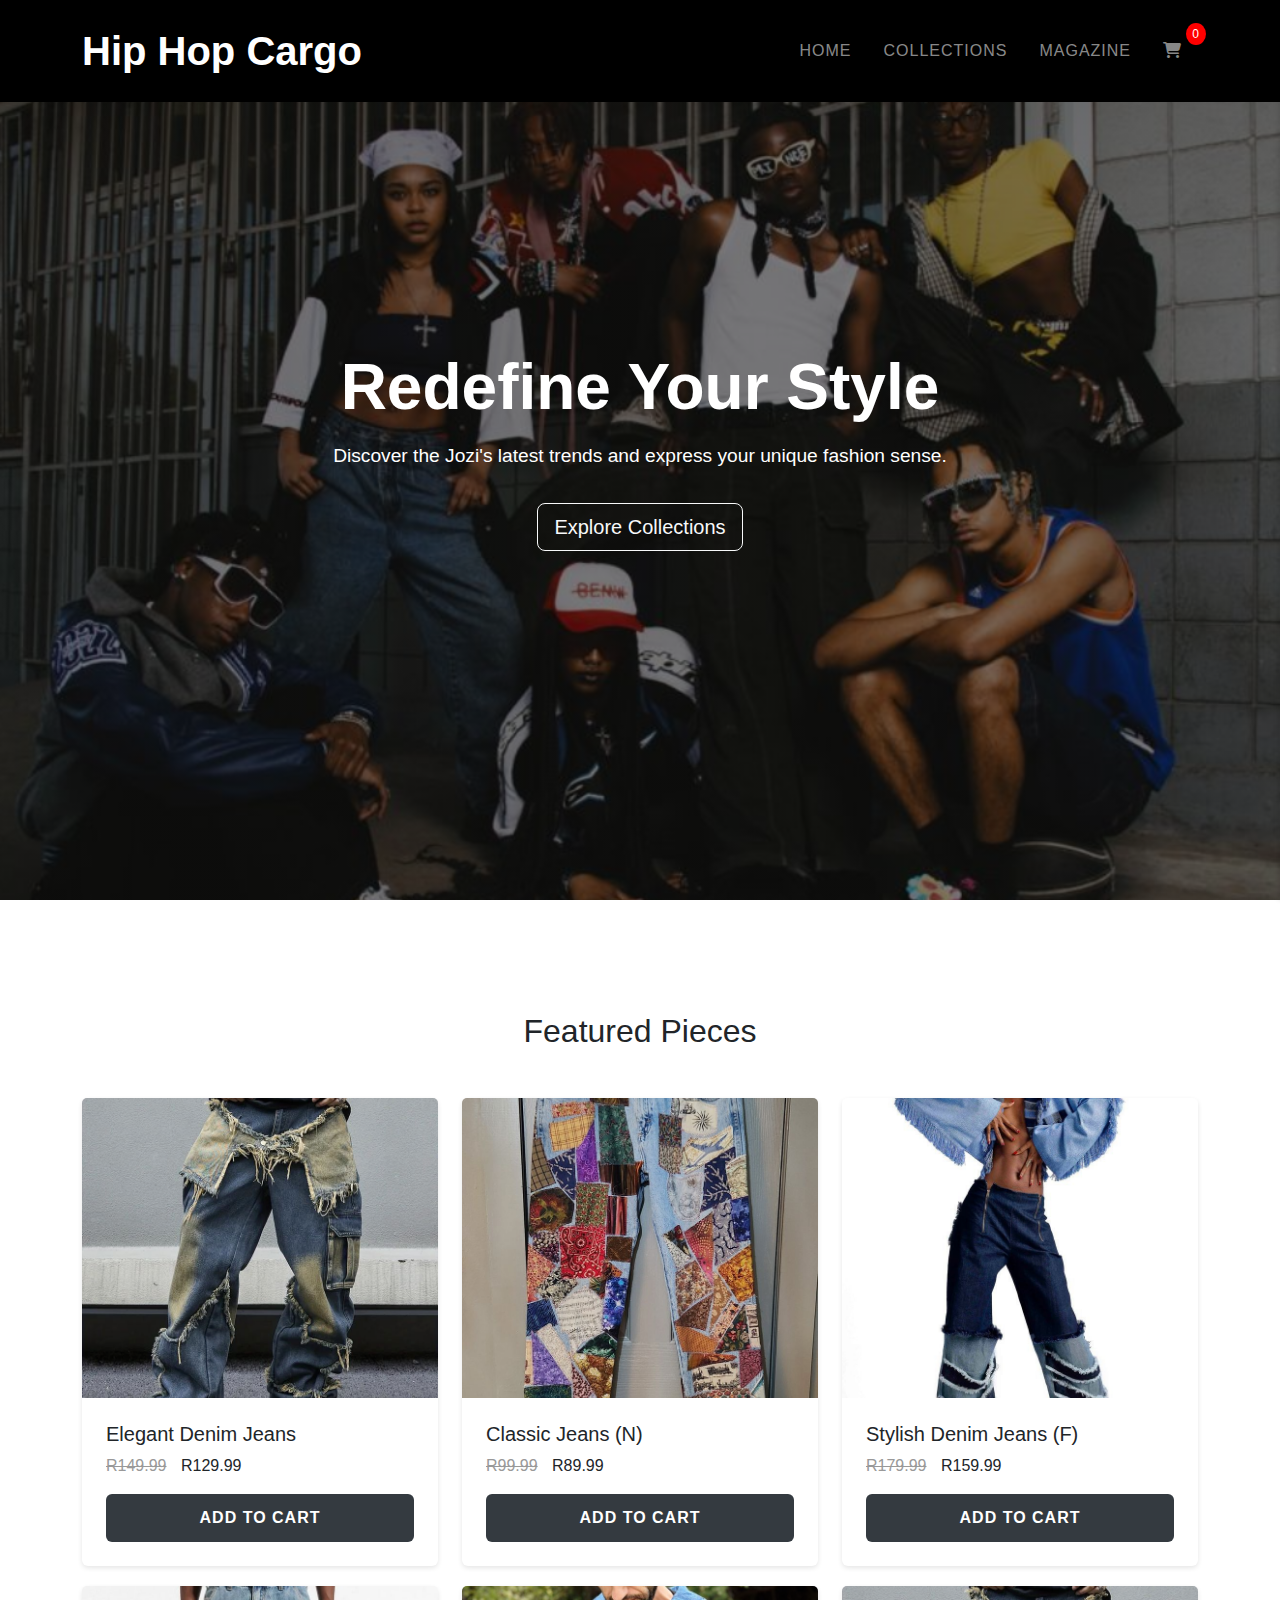
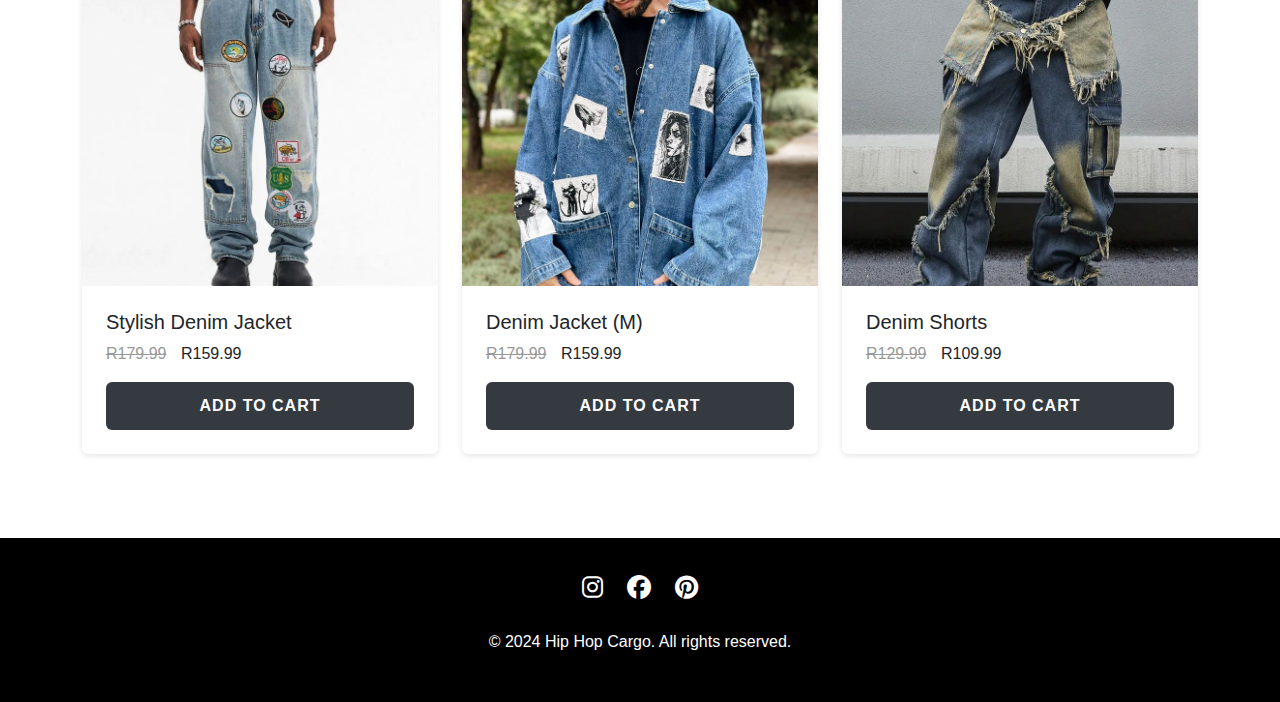
==== index.html @ 61d31116 "Update index.html" ====
<!-- index.html -->
<!DOCTYPE html>
<html lang="en">
<head>
    <meta charset="UTF-8">
    <meta name="viewport" content="width=device-width, initial-scale=1.0">
    <title>HIP HOP CARGO - Redefining Style</title>
    <link href="https://cdn.jsdelivr.net/npm/bootstrap@5.3.0-alpha1/dist/css/bootstrap.min.css" rel="stylesheet">
    <link rel="stylesheet" href="https://cdnjs.cloudflare.com/ajax/libs/font-awesome/6.1.1/css/all.min.css">
    <style>
        /* Reset and general styles */
        * {
            margin: 0;
            padding: 0;
            box-sizing: border-box;
        }

        body {
            font-family: Arial, sans-serif;
        }

        /* Navigation styles */
        .navbar {
            background-color: #000;
            padding: 1rem 0;
        }

        .navbar-brand {
            font-size: 2.5rem;
            font-weight: bold;
        }

        .nav-link {
            font-weight: 500;
            text-transform: uppercase;
            letter-spacing: 1px;
            padding: 0.5rem 1rem !important;
        }

        /* Hero section styles */
        .hero {
            height: 100vh;
            background-image: linear-gradient(rgba(0,0,0,0.5), rgba(0,0,0,0.5)), url('images/Hero.png');
            background-size: cover;
            background-position: center;
            display: flex;
            align-items: center;
            justify-content: center;
            text-align: center;
            color: white;
            margin-bottom: 3rem;
        }

        .hero-content {
            max-width: 800px;
            padding: 2rem;
        }

        .hero h1 {
            font-size: 4rem;
            font-weight: 700;
            margin-bottom: 1rem;
        }

        .hero p {
            font-size: 1.2rem;
            margin-bottom: 2rem;
        }

        /* Product styles */
        .featured-products {
            padding: 4rem 0;
        }

        .product-card {
            margin-bottom: 20px;
            transition: transform 0.3s;
            border: none;
            box-shadow: 0 2px 5px rgba(0,0,0,0.1);
        }

        .product-card:hover {
            transform: translateY(-5px);
        }

        .product-card img {
            height: 300px;
            object-fit: cover;
        }

        .card-body {
            padding: 1.5rem;
        }

        .previous-price {
            text-decoration: line-through;
            color: #999;
            margin-right: 10px;
        }

        /* Button styles */
        .btn-primary {
            background-color: #343a40;
            color: #fff;
            border: none;
            padding: 0.75rem 1.5rem;
            font-weight: 600;
            text-transform: uppercase;
            letter-spacing: 1px;
            transition: all 0.3s ease;
        }

        .btn-primary:hover {
            background-color: #23272b;
        }




        /* Cart styles */
        .cart-modal {
            position: fixed;
            top: 0;
            right: -400px;
            bottom: 0;
            width: 400px;
            background: white;
            box-shadow: -2px 0 5px rgba(0,0,0,0.1);
            padding: 20px;
            transition: right 0.3s ease-in-out;
            z-index: 1050;
            overflow-y: auto;
        }

        .cart-modal.active {
            right: 0;
        }

        .cart-item {
            border-bottom: 1px solid #eee;
            padding: 15px 0;
            display: flex;
            justify-content: space-between;
            align-items: center;
        }

        .cart-item-details {
            flex-grow: 1;
            padding: 0 15px;
        }

        .cart-count {
            position: absolute;
            top: -8px;
            right: -8px;
            background: red;
            color: white;
            border-radius: 50%;
            padding: 2px 6px;
            font-size: 12px;
        }

        .nav-cart-icon {
            position: relative;
            display: inline-block;
        }

        .cart-close {
            position: absolute;
            top: 10px;
            right: 10px;
            font-size: 24px;
            cursor: pointer;
            background: none;
            border: none;
            color: #000;
        }

        .cart-total {
            margin-top: 20px;
            padding-top: 20px;
            border-top: 2px solid #eee;
            text-align: right;
        }

        /* Footer styles */
        footer {
            background-color: #000;
            color: white;
            padding: 2rem 0;
        }

        .social-icons a {
            color: white;
            font-size: 1.5rem;
            margin: 0 10px;
            transition: color 0.3s;
        }

        .social-icons a:hover {
            color: #007bff;
        }

        /* Responsive adjustments */
        @media (max-width: 768px) {
            .hero h1 {
                font-size: 2.5rem;
            }

            .cart-modal {
                width: 100%;
                right: -100%;
            }
        }
    </style>
</head>
<body>
    <!-- Navbar -->
    <nav class="navbar navbar-expand-lg navbar-dark fixed-top">
        <div class="container">
            <a class="navbar-brand" href="index.html">Hip Hop Cargo</a>
            <button class="navbar-toggler" type="button" data-bs-toggle="collapse" data-bs-target="#navbarNav">
                <span class="navbar-toggler-icon"></span>
            </button>
            <div class="collapse navbar-collapse" id="navbarNav">
                <ul class="navbar-nav ms-auto">
                    <li class="nav-item"><a class="nav-link" href="index.html">Home</a></li>
                    <li class="nav-item"><a class="nav-link" href="collection.html">Collections</a></li>
                    <li class="nav-item"><a class="nav-link" href="lookbook.html">Magazine</a></li>
                    <li class="nav-item">
                        <a class="nav-link nav-cart-icon" href="#" onclick="toggleCart(event)">
                            <i class="fas fa-shopping-cart"></i>
                            <span class="cart-count" id="cart-count">0</span>
                        </a>
                    </li>
                </ul>
            </div>
        </div>
    </nav>

    <!-- Hero Section -->
    <section class="hero">
        <div class="hero-content">
            <h1>Redefine Your Style</h1>
            <p>Discover the Jozi's latest trends and express your unique fashion sense.</p>
            <a href="collection.html" class="btn btn-outline-light btn-lg">Explore Collections</a>
        </div>
    </section>

    <!-- Featured Products -->
    <section class="featured-products">
        <div class="container">
            <h2 class="text-center mb-5">Featured Pieces</h2>
            <div class="row" id="products-container">
                <!-- Products will be dynamically inserted here -->
            </div>
        </div>
    </section>

    <!-- Cart Modal -->
    <div class="cart-modal" id="cart-modal">
        <button class="cart-close" onclick="toggleCart(event)">×</button>
        <h2>Shopping Cart</h2>
        <div id="cart-items">
            <!-- Cart items will be dynamically inserted here -->
        </div>
        <div class="cart-total">
            <h4>Total: R<span id="cart-total">0.00</span></h4>
            <button class="btn btn-primary w-100 mt-3">Checkout</button>
        </div>
    </div>

    <!-- Footer -->
    <footer>
        <div class="container text-center">
            <div class="social-icons mb-4">
                <a href="https://www.instagram.com/hip_hop_cargo/"><i class="fab fa-instagram"></i></a>
                <a href="https://www.facebook.com/profile.php?id=100063974475179&mibextid=ZbWKwL"><i class="fab fa-facebook"></i></a>
                <a href="https://za.pinterest.com/HiphopcargoSA/?invite_code=31cac3e10f274be4a5e987d1c310100e&sender=1098104459051012124"><i class="fab fa-pinterest"></i></a>
            </div>
            <p>&copy; 2024 Hip Hop Cargo. All rights reserved.</p>
        </div>
    </footer>

    <script>
        // Product data
        const products = [
            {
                id: 'jean1',
                name: 'Elegant Denim Jeans',
                price: 129.99,
                originalPrice: 149.99,
                image: 'images/1.png'
            },
            {
                id: 'jean2',
                name: 'Classic Jeans (N)',
                price: 89.99,
                originalPrice: 99.99,
                image: 'images/2.png'
            },
            {
                id: 'jean3',
                name: 'Stylish Denim Jeans (F)',
                price: 159.99,
                originalPrice: 179.99,
                image: 'images/3.png'
            },
            {
                id: 'jacket1',
                name: 'Stylish Denim Jacket',
                price: 159.99,
                originalPrice: 179.99,
                image: 'images/4.png'
            },
            {
                id: 'jacket2',
                name: 'Denim Jacket (M)',
                price: 159.99,
                originalPrice: 179.99,
                image: 'images/6.png'
            },
            {
                id: 'shorts1',
                name: 'Denim Shorts',
                price: 109.99,
                originalPrice: 129.99,
                image: 'images/1.png'
            }
        ];

        // Shopping Cart Class
        class ShoppingCart {
            constructor() {
                this.items = [];
            }

            addItem(item) {
                const existingItem = this.items.find(i => 
                    i.id === item.id && i.size === item.size);

                if (existingItem) {
                    existingItem.quantity += item.quantity;
                } else {
                    this.items.push({...item});
                }
            }

            removeItem(id) {
                this.items = this.items.filter(item => item.id !== id);
            }

            getTotal() {
                return this.items.reduce((total, item) => 
                    total + (item.price * item.quantity), 0);
            }

            getItemCount() {
                return this.items.reduce((total, item) => total + item.quantity, 0);
            }
        }

        // Initialize cart
        const cart = new ShoppingCart();

        // Toggle cart visibility
        function toggleCart(event) {
            event.preventDefault();
            const cartModal = document.getElementById('cart-modal');
            cartModal.classList.toggle('active');
        }

        // Add to cart function
        function addToCart(productId) {
            const product = products.find(p => p.id === productId);
            if (product) {
                cart.addItem({
                    ...product,
                    quantity: 1,
                    size: 'M' // Default size
                });
                updateCartDisplay();
                
                // Show success message
                alert('Item added to cart successfully!');
            }
        }

        // Remove from cart function
        function removeFromCart(productId) {
            cart.removeItem(productId);
            updateCartDisplay();
        }

        // Update cart display
        function updateCartDisplay() {
            const cartItems = document.getElementById('cart-items');
            const cartCount = document.getElementById('cart-count');
            const cartTotal = document.getElementById('cart-total');

            // Update cart count
            cartCount.textContent = cart.getItemCount();

            // Update cart items
            cartItems.innerHTML = cart.items.map(item => `
                <div class="cart-item">
                    <div class="cart-item-details">
                        <h5>${item.name}</h5>
                        <p>Size: ${item.size}</p>
                        <p>R${item.price} × ${item.quantity}</p>
                    </div>
                    <button class="btn btn-danger btn-sm" onclick="removeFromCart('${item.id}')">
                        Remove
                    </button>
                </div>
            `).join('');

            // Update total
            cartTotal.textContent = cart.getTotal().toFixed(2);
        }

        // Display products
        function displayProducts() {
            const container = document.getElementById('products-container');
            container.innerHTML = products.map(product => `
                <div class="col-md-4">
                    <div class="card product-card">
                        <img src="${product.image}" class="card-img-top" alt="${product.name}">
                        <div class="card-body">
                            <h5 class="card-title">${product.name}</h5>
                            <p class="card-text">
                                <span class="previous-price">R${product.originalPrice}</span>
                                R${product.price}
                            </p>
                            <button class="btn btn-primary w-100" onclick="addToCart('${product.id}')">
                                Add to Cart
                            </button>
                        </div>
                    </div>
                </div>
            `).join('');
        }

        // Initialize page
        document.addEventListener('DOMContentLoaded', () => {
            displayProducts();
            updateCartDisplay();
        });
    </script>

    <script src="https://cdn.jsdelivr.net/npm/bootstrap@5.3.0-alpha1/dist/js/bootstrap.bundle.min.js"></script>
</body>
</html>
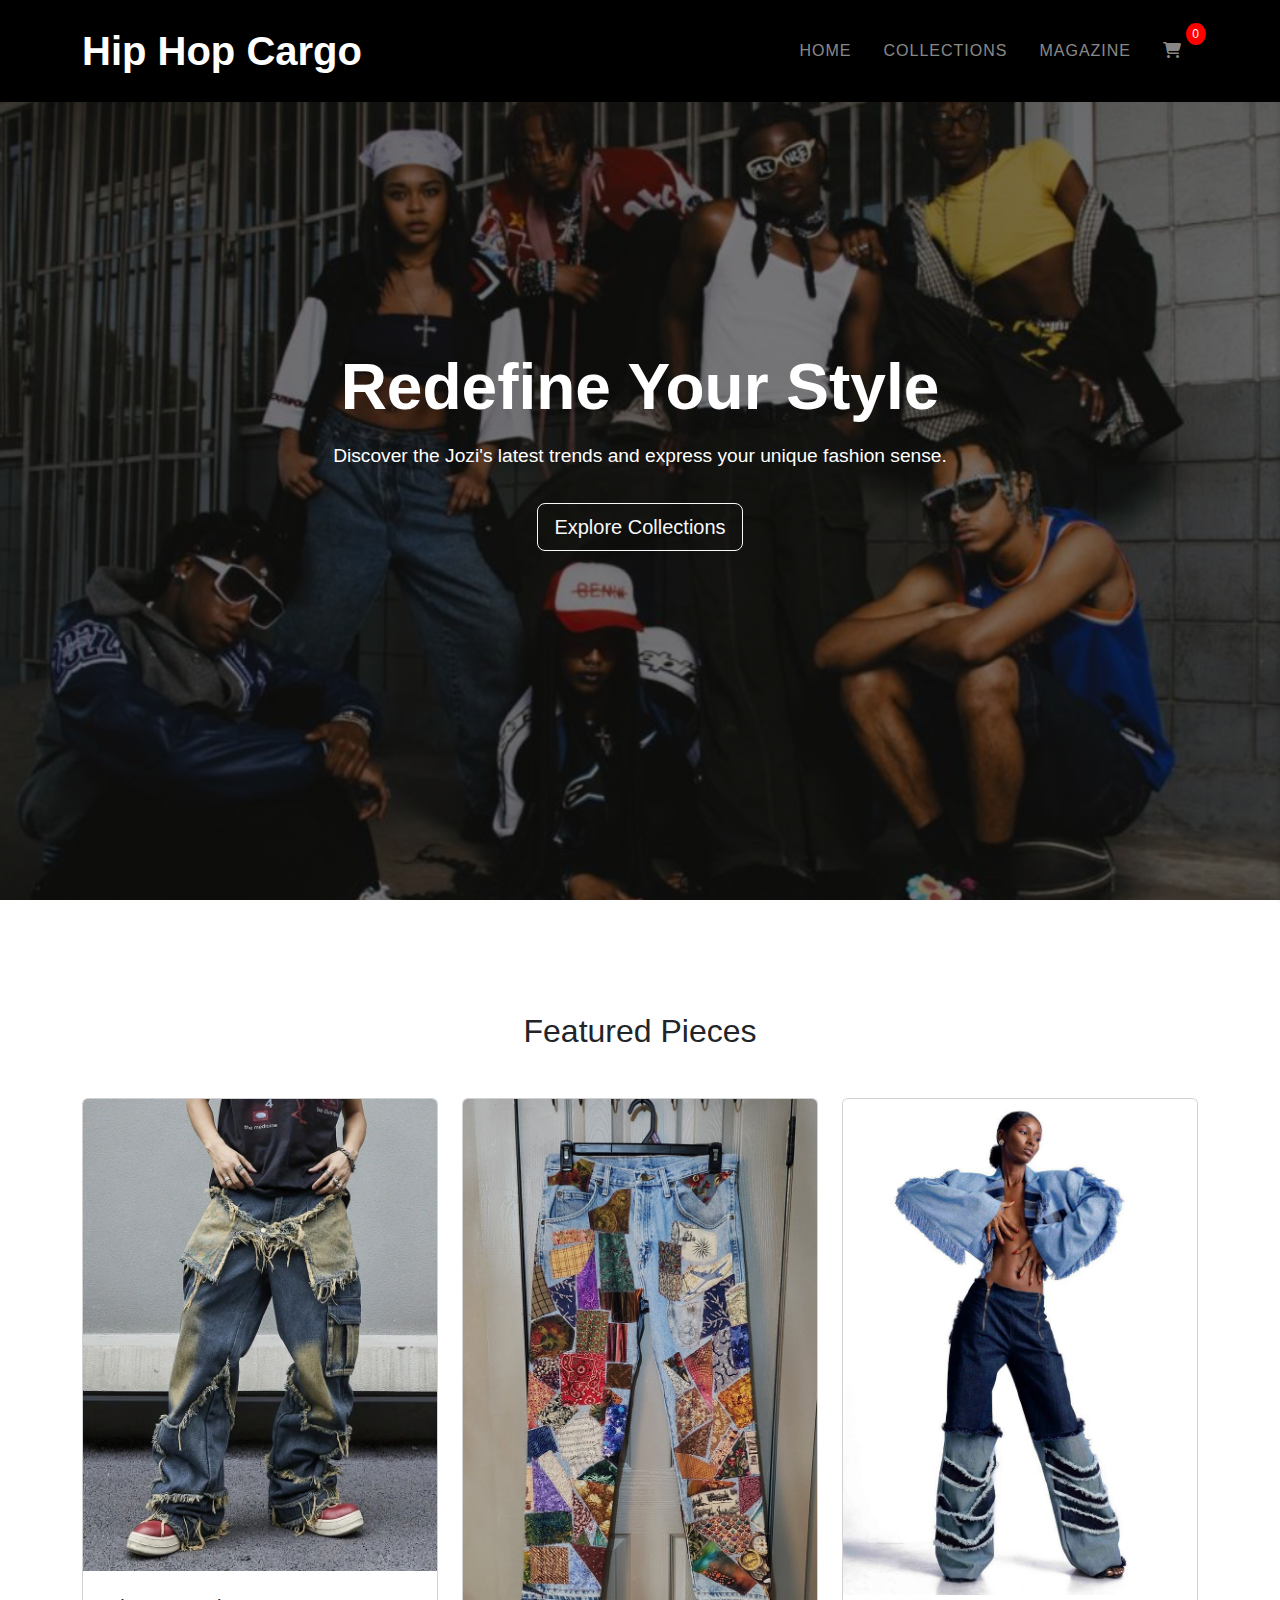
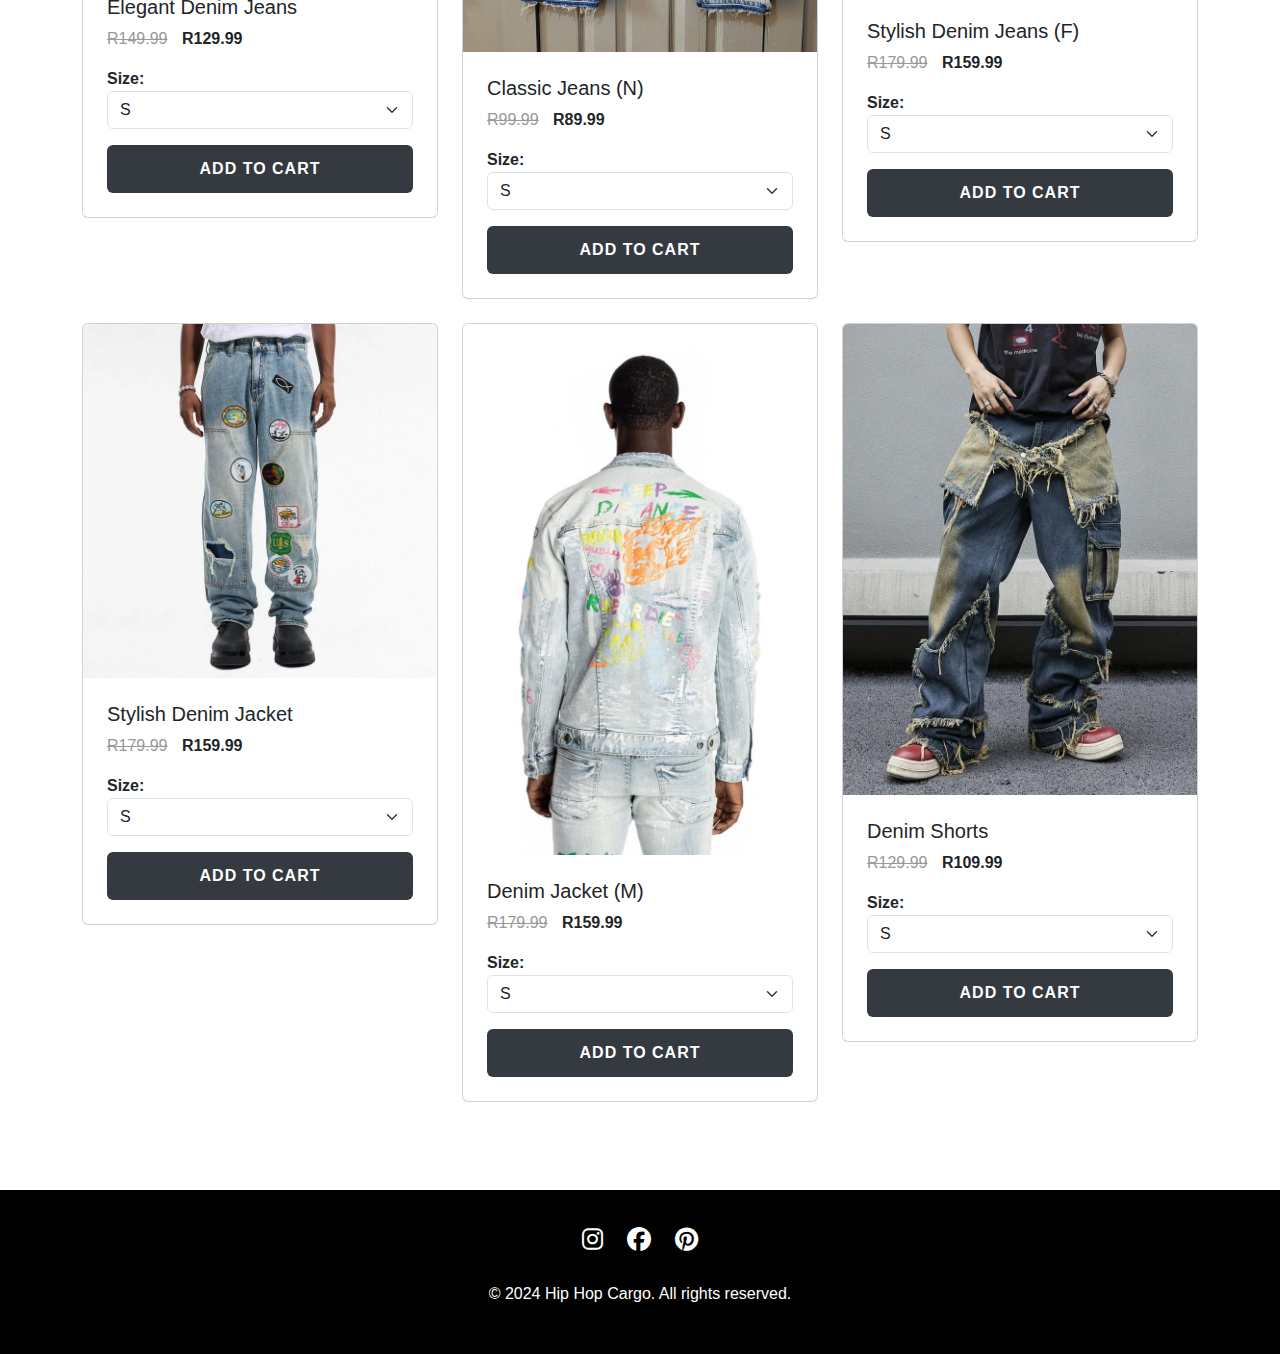
==== commit 651523e9: "Update index.html" ====
--- a/index.html
+++ b/index.html
@@ -19,7 +19,6 @@
             font-family: Arial, sans-serif;
         }
 
-        /* Navigation styles */
         .navbar {
             background-color: #000;
             padding: 1rem 0;
@@ -37,7 +36,6 @@
             padding: 0.5rem 1rem !important;
         }
 
-        /* Hero section styles */
         .hero {
             height: 100vh;
             background-image: linear-gradient(rgba(0,0,0,0.5), rgba(0,0,0,0.5)), url('images/Hero.png');
@@ -67,7 +65,6 @@
             margin-bottom: 2rem;
         }
 
-        /* Product styles */
         .featured-products {
             padding: 4rem 0;
         }
@@ -98,8 +95,7 @@
             margin-right: 10px;
         }
 
-        /* Button styles */
-        .btn-primary {
+        .btn-primary, btn btn-secondary {
             background-color: #343a40;
             color: #fff;
             border: none;
@@ -108,16 +104,16 @@
             text-transform: uppercase;
             letter-spacing: 1px;
             transition: all 0.3s ease;
-        }
-
+            width: 100%;
+        }
+
+        .plus{
+            background-color: #23272b;
+        }
         .btn-primary:hover {
             background-color: #23272b;
         }
 
-
-
-
-        /* Cart styles */
         .cart-modal {
             position: fixed;
             top: 0;
@@ -140,13 +136,12 @@
             border-bottom: 1px solid #eee;
             padding: 15px 0;
             display: flex;
-            justify-content: space-between;
-            align-items: center;
+            flex-direction: column;
+            gap: 10px;
         }
 
         .cart-item-details {
             flex-grow: 1;
-            padding: 0 15px;
         }
 
         .cart-count {
@@ -183,7 +178,34 @@
             text-align: right;
         }
 
-        /* Footer styles */
+        /* New styles for quantity controls */
+        .quantity-controls {
+            display: flex;
+            align-items: center;
+            gap: 10px;
+            margin: 10px 0;
+        }
+
+        .quantity-controls button {
+            width: 30px;
+            height: 30px;
+            background: #23272b;
+            border-radius: 4px;
+            cursor: pointer;
+        }
+
+        .quantity-controls input {
+            width: 50px;
+            text-align: center;
+            border: 1px solid #ddd;
+            border-radius: 4px;
+            padding: 4px;
+        }
+
+        .size-selector {
+            margin: 10px 0;
+        }
+
         footer {
             background-color: #000;
             color: white;
@@ -200,8 +222,40 @@
         .social-icons a:hover {
             color: #007bff;
         }
-
-        /* Responsive adjustments */
+        .notification {
+    position: fixed;
+    top: 20px;
+    right: 20px;
+    padding: 15px;
+    background-color: #28a745;
+    color: white;
+    border-radius: 5px;
+    box-shadow: 0 2px 5px rgba(0,0,0,0.2);
+    display: flex;
+    align-items: center;
+    gap: 10px;
+    z-index: 9999;
+    opacity: 0;
+    transform: translateX(100%);
+    transition: all 0.5s ease-in-out;
+}
+
+.notification.show {
+    opacity: 1;
+    transform: translateX(0);
+}
+
+.notification-icon {
+    font-size: 20px;
+}
+
+.notification-message {
+    margin: 0;
+}
+
+
+        
+
         @media (max-width: 768px) {
             .hero h1 {
                 font-size: 2.5rem;
@@ -284,168 +338,229 @@
 
     <script>
         // Product data
-        const products = [
-            {
-                id: 'jean1',
-                name: 'Elegant Denim Jeans',
-                price: 129.99,
-                originalPrice: 149.99,
-                image: 'images/1.png'
-            },
-            {
-                id: 'jean2',
-                name: 'Classic Jeans (N)',
-                price: 89.99,
-                originalPrice: 99.99,
-                image: 'images/2.png'
-            },
-            {
-                id: 'jean3',
-                name: 'Stylish Denim Jeans (F)',
-                price: 159.99,
-                originalPrice: 179.99,
-                image: 'images/3.png'
-            },
-            {
-                id: 'jacket1',
-                name: 'Stylish Denim Jacket',
-                price: 159.99,
-                originalPrice: 179.99,
-                image: 'images/4.png'
-            },
-            {
-                id: 'jacket2',
-                name: 'Denim Jacket (M)',
-                price: 159.99,
-                originalPrice: 179.99,
-                image: 'images/6.png'
-            },
-            {
-                id: 'shorts1',
-                name: 'Denim Shorts',
-                price: 109.99,
-                originalPrice: 129.99,
-                image: 'images/1.png'
-            }
-        ];
-
-        // Shopping Cart Class
-        class ShoppingCart {
-            constructor() {
-                this.items = [];
-            }
-
-            addItem(item) {
-                const existingItem = this.items.find(i => 
-                    i.id === item.id && i.size === item.size);
-
-                if (existingItem) {
-                    existingItem.quantity += item.quantity;
-                } else {
-                    this.items.push({...item});
-                }
-            }
-
-            removeItem(id) {
-                this.items = this.items.filter(item => item.id !== id);
-            }
-
-            getTotal() {
-                return this.items.reduce((total, item) => 
-                    total + (item.price * item.quantity), 0);
-            }
-
-            getItemCount() {
-                return this.items.reduce((total, item) => total + item.quantity, 0);
-            }
-        }
-
-        // Initialize cart
-        const cart = new ShoppingCart();
-
-        // Toggle cart visibility
-        function toggleCart(event) {
-            event.preventDefault();
-            const cartModal = document.getElementById('cart-modal');
-            cartModal.classList.toggle('active');
-        }
-
-        // Add to cart function
-        function addToCart(productId) {
-            const product = products.find(p => p.id === productId);
-            if (product) {
-                cart.addItem({
-                    ...product,
-                    quantity: 1,
-                    size: 'M' // Default size
-                });
-                updateCartDisplay();
-                
-                // Show success message
-                alert('Item added to cart successfully!');
-            }
-        }
-
-        // Remove from cart function
-        function removeFromCart(productId) {
-            cart.removeItem(productId);
+       // Product data
+const products = [
+    {
+        id: 'jean1',
+        name: 'Elegant Denim Jeans',
+        price: 129.99,
+        originalPrice: 149.99,
+        image: 'images/1.png'
+    },
+    {
+        id: 'jean2',
+        name: 'Classic Jeans (N)',
+        price: 89.99,
+        originalPrice: 99.99,
+        image: 'images/2.png'
+    },
+    {
+        id: 'jean3',
+        name: 'Stylish Denim Jeans (F)',
+        price: 159.99,
+        originalPrice: 179.99,
+        image: 'images/3.png'
+    },
+    {
+        id: 'jacket1',
+        name: 'Stylish Denim Jacket',
+        price: 159.99,
+        originalPrice: 179.99,
+        image: 'images/4.png'
+    },
+    {
+        id: 'jacket2',
+        name: 'Denim Jacket (M)',
+        price: 159.99,
+        originalPrice: 179.99,
+        image: 'images/5.png'
+    },
+    {
+        id: 'shorts1',
+        name: 'Denim Shorts',
+        price: 109.99,
+        originalPrice: 129.99,
+        image: 'images/1.png'
+    }
+];
+
+class ShoppingCart {
+    constructor() {
+        this.items = [];
+    }
+
+    addItem(item) {
+        const existingItem = this.items.find(i => i.id === item.id && i.size === item.size);
+        if (existingItem) {
+            existingItem.quantity += item.quantity;
+        } else {
+            this.items.push(item);
+        }
+    }
+
+    removeItem(id) {
+        this.items = this.items.filter(item => item.id !== id);
+    }
+
+    getTotal() {
+        return this.items.reduce((total, item) => total + (item.price * item.quantity), 0);
+    }
+
+    getItemCount() {
+        return this.items.reduce((count, item) => count + item.quantity, 0);
+    }
+}
+
+const cart = new ShoppingCart();
+
+function showSuccessMessage(productName, size) {
+    // Remove any existing notifications
+    const existingNotification = document.querySelector('.notification');
+    if (existingNotification) {
+        existingNotification.remove();
+    }
+
+    // Create notification element
+    const notification = document.createElement('div');
+    notification.className = 'notification';
+    notification.innerHTML = `
+        <span class="notification-icon">✓</span>
+        <p class="notification-message">${productName} (Size: ${size}) has been added to your cart!</p>
+    `;
+
+    // Add to document
+    document.body.appendChild(notification);
+
+    // Trigger animation
+    setTimeout(() => {
+        notification.classList.add('show');
+    }, 10);
+
+    // Remove notification after delay
+    setTimeout(() => {
+        notification.classList.remove('show');
+        setTimeout(() => {
+            notification.remove();
+        }, 500);
+    }, 3000);
+}
+
+function toggleCart(event) {
+    event.preventDefault();
+    const cartModal = document.getElementById('cart-modal');
+    cartModal.classList.toggle('active');
+    updateCartDisplay();
+}
+
+function addToCart(productId, size) {
+    const product = products.find(p => p.id === productId);
+    if (product) {
+        const quantity = 1;
+        cart.addItem({ ...product, quantity, size });
+        updateCartDisplay();
+        showSuccessMessage(product.name, size);
+    }
+}
+
+function removeFromCart(id) {
+    cart.removeItem(id);
+    updateCartDisplay();
+}
+
+function updateCartDisplay() {
+    const cartItems = document.getElementById('cart-items');
+    const cartCount = document.getElementById('cart-count');
+    const cartTotal = document.getElementById('cart-total');
+
+    cartCount.textContent = cart.getItemCount();
+
+    cartItems.innerHTML = cart.items.map(item => `
+        <div class="cart-item">
+            <div class="cart-item-details">
+                <h5>${item.name}</h5>
+                <div class="size-select">
+                    <strong>Size:</strong>
+                    <select class="form-select form-select-sm" onchange="updateSize('${item.id}', this.value)">
+                        <option value="S" ${item.size === 'S' ? 'selected' : ''}>S</option>
+                        <option value="M" ${item.size === 'M' ? 'selected' : ''}>M</option>
+                        <option value="L" ${item.size === 'L' ? 'selected' : ''}>L</option>
+                        <option value="XL" ${item.size === 'XL' ? 'selected' : ''}>XL</option>
+                    </select>
+                </div>
+                <p>R${item.price} × ${item.quantity}</p>
+                <div class="quantity-controls">
+                    <button class="btn btn-secondary btn-sm" onclick="updateQuantity('${item.id}', -1)" ${item.quantity === 1 ? 'disabled' : ''}>−</button>
+                    <input type="text" class="form-control mx-2" value="${item.quantity}" readonly>
+                    <button id="plus" class="btn btn-secondary btn-sm" onclick="updateQuantity('${item.id}', 1)">+</button>
+                </div>
+            </div>
+            <button class="btn btn-danger btn-sm" onclick="removeFromCart('${item.id}')">Remove</button>
+        </div>
+    `).join('');
+
+    cartTotal.textContent = cart.getTotal().toFixed(2);
+}
+
+function updateSize(id, size) {
+    const item = cart.items.find(item => item.id === id);
+    if (item) {
+        item.size = size;
+        updateCartDisplay();
+    }
+}
+
+function updateQuantity(id, change) {
+    const item = cart.items.find(item => item.id === id);
+    if (item) {
+        item.quantity += change;
+        if (item.quantity < 1) {
+            removeFromCart(id);
+        } else {
             updateCartDisplay();
         }
-
-        // Update cart display
-        function updateCartDisplay() {
-            const cartItems = document.getElementById('cart-items');
-            const cartCount = document.getElementById('cart-count');
-            const cartTotal = document.getElementById('cart-total');
-
-            // Update cart count
-            cartCount.textContent = cart.getItemCount();
-
-            // Update cart items
-            cartItems.innerHTML = cart.items.map(item => `
-                <div class="cart-item">
-                    <div class="cart-item-details">
-                        <h5>${item.name}</h5>
-                        <p>Size: ${item.size}</p>
-                        <p>R${item.price} × ${item.quantity}</p>
-                    </div>
-                    <button class="btn btn-danger btn-sm" onclick="removeFromCart('${item.id}')">
-                        Remove
-                    </button>
-                </div>
-            `).join('');
-
-            // Update total
-            cartTotal.textContent = cart.getTotal().toFixed(2);
-        }
-
-        // Display products
-        function displayProducts() {
-            const container = document.getElementById('products-container');
-            container.innerHTML = products.map(product => `
-                <div class="col-md-4">
-                    <div class="card product-card">
-                        <img src="${product.image}" class="card-img-top" alt="${product.name}">
-                        <div class="card-body">
-                            <h5 class="card-title">${product.name}</h5>
-                            <p class="card-text">
-                                <span class="previous-price">R${product.originalPrice}</span>
-                                R${product.price}
-                            </p>
-                            <button class="btn btn-primary w-100" onclick="addToCart('${product.id}')">
-                                Add to Cart
-                            </button>
+    }
+}
+
+function renderProducts(filter) {
+    const productsContainer = document.getElementById('products-container');
+    productsContainer.innerHTML = products
+        .filter(p => filter === 'all' || p.category === filter)
+        .map(p => `
+            <div class="col-md-4 mb-4" >
+                <div class="card">
+                    <img src="${p.image}" class="card-img-top" alt="${p.name}">
+                    <div class="card-body">
+                        <h5 class="card-title">${p.name}</h5>
+                        <p class="card-text">
+                            <span class="previous-price">R${p.originalPrice}</span>
+                            <strong>R${p.price}</strong>
+                        </p>
+                        <div class="size-select">
+                            <strong>Size:</strong>
+                            <select class="form-select mb-3" id="size-${p.id}">
+                                <option value="S">S</option>
+                                <option value="M">M</option>
+                                <option value="L">L</option>
+                                <option value="XL">XL</option>
+                            </select>
                         </div>
+                        <button class="btn btn-primary" onclick="addToCart('${p.id}', document.getElementById('size-${p.id}').value)">Add to Cart</button>
                     </div>
                 </div>
-            `).join('');
-        }
-
-        // Initialize page
-        document.addEventListener('DOMContentLoaded', () => {
-            displayProducts();
-            updateCartDisplay();
-        });
+            </div>
+        `).join('');
+}
+
+document.querySelectorAll('.filter-btn').forEach(button => {
+    button.addEventListener('click', () => {
+        document.querySelectorAll('.filter-btn').forEach(btn => btn.classList.remove('active'));
+        button.classList.add('active');
+        const filter = button.dataset.filter;
+        renderProducts(filter);
+    });
+});
+
+renderProducts('all');
     </script>
 
     <script src="https://cdn.jsdelivr.net/npm/bootstrap@5.3.0-alpha1/dist/js/bootstrap.bundle.min.js"></script>
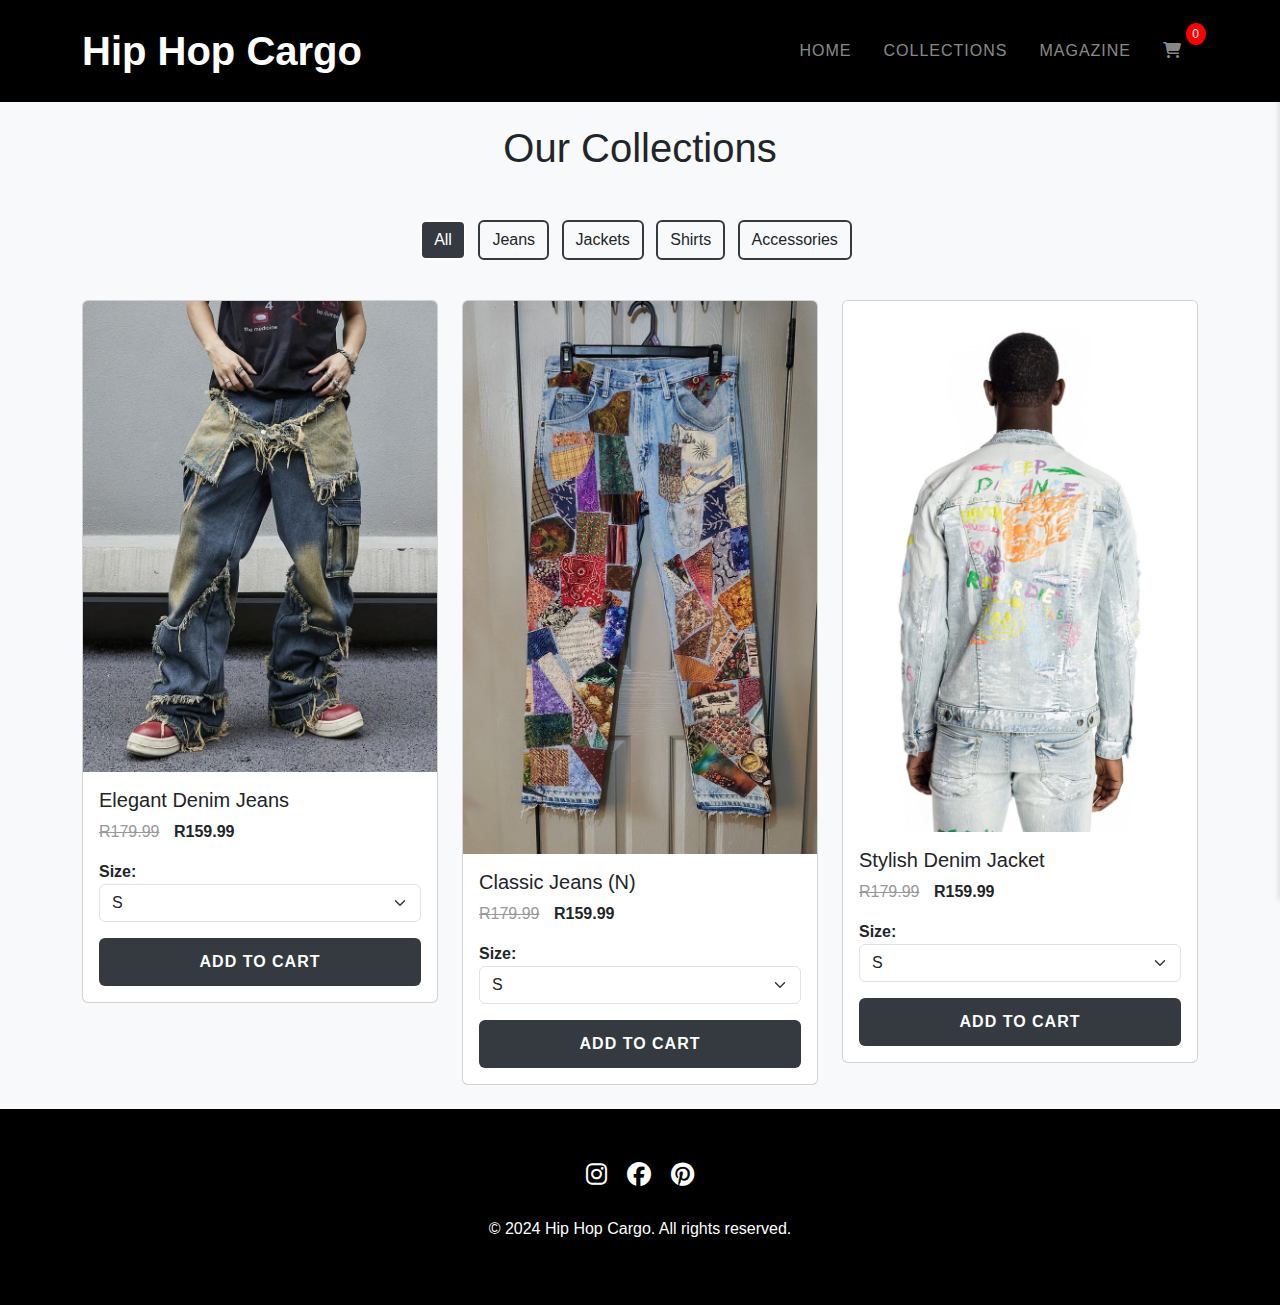
==== commit 3f129bcf: "Update index.html" ====
--- a/index.html
+++ b/index.html
@@ -1,14 +1,13 @@
-<!-- index.html -->
+<!--collection.html-->
 <!DOCTYPE html>
 <html lang="en">
 <head>
     <meta charset="UTF-8">
     <meta name="viewport" content="width=device-width, initial-scale=1.0">
-    <title>HIP HOP CARGO - Redefining Style</title>
+    <title>Collections - Hip Hop Cargo</title>
     <link href="https://cdn.jsdelivr.net/npm/bootstrap@5.3.0-alpha1/dist/css/bootstrap.min.css" rel="stylesheet">
     <link rel="stylesheet" href="https://cdnjs.cloudflare.com/ajax/libs/font-awesome/6.1.1/css/all.min.css">
     <style>
-        /* Reset and general styles */
         * {
             margin: 0;
             padding: 0;
@@ -16,7 +15,12 @@
         }
 
         body {
-            font-family: Arial, sans-serif;
+            font-family: 'Roboto', sans-serif;
+            background-color: #f8f9fa;
+            padding-top: 76px;
+            display: flex;
+            flex-direction: column;
+            min-height: 100vh;
         }
 
         .navbar {
@@ -27,91 +31,12 @@
         .navbar-brand {
             font-size: 2.5rem;
             font-weight: bold;
-        }
-
-        .nav-link {
-            font-weight: 500;
-            text-transform: uppercase;
-            letter-spacing: 1px;
-            padding: 0.5rem 1rem !important;
-        }
-
-        .hero {
-            height: 100vh;
-            background-image: linear-gradient(rgba(0,0,0,0.5), rgba(0,0,0,0.5)), url('images/Hero.png');
-            background-size: cover;
-            background-position: center;
-            display: flex;
-            align-items: center;
-            justify-content: center;
-            text-align: center;
-            color: white;
-            margin-bottom: 3rem;
-        }
-
-        .hero-content {
-            max-width: 800px;
-            padding: 2rem;
-        }
-
-        .hero h1 {
-            font-size: 4rem;
-            font-weight: 700;
-            margin-bottom: 1rem;
-        }
-
-        .hero p {
-            font-size: 1.2rem;
-            margin-bottom: 2rem;
-        }
-
-        .featured-products {
-            padding: 4rem 0;
-        }
-
-        .product-card {
-            margin-bottom: 20px;
-            transition: transform 0.3s;
-            border: none;
-            box-shadow: 0 2px 5px rgba(0,0,0,0.1);
-        }
-
-        .product-card:hover {
-            transform: translateY(-5px);
-        }
-
-        .product-card img {
-            height: 300px;
-            object-fit: cover;
-        }
-
-        .card-body {
-            padding: 1.5rem;
         }
 
         .previous-price {
             text-decoration: line-through;
             color: #999;
             margin-right: 10px;
-        }
-
-        .btn-primary, btn btn-secondary {
-            background-color: #343a40;
-            color: #fff;
-            border: none;
-            padding: 0.75rem 1.5rem;
-            font-weight: 600;
-            text-transform: uppercase;
-            letter-spacing: 1px;
-            transition: all 0.3s ease;
-            width: 100%;
-        }
-
-        .plus{
-            background-color: #23272b;
-        }
-        .btn-primary:hover {
-            background-color: #23272b;
         }
 
         .cart-modal {
@@ -136,12 +61,13 @@
             border-bottom: 1px solid #eee;
             padding: 15px 0;
             display: flex;
-            flex-direction: column;
-            gap: 10px;
+            justify-content: space-between;
+            align-items: center;
         }
 
         .cart-item-details {
             flex-grow: 1;
+            padding: 0 15px;
         }
 
         .cart-count {
@@ -160,6 +86,13 @@
             display: inline-block;
         }
 
+        .nav-link {
+            font-weight: 500;
+            text-transform: uppercase;
+            letter-spacing: 1px;
+            padding: 0.5rem 1rem !important;
+        }
+
         .cart-close {
             position: absolute;
             top: 10px;
@@ -178,7 +111,54 @@
             text-align: right;
         }
 
-        /* New styles for quantity controls */
+        .filter-buttons {
+            margin-bottom: 2rem;
+        }
+
+        .filter-btn {
+            margin-right: 0.5rem;
+            margin-bottom: 0.5rem;
+            position: relative;
+            overflow: hidden;
+            transition: all 0.3s ease;
+            border: 2px solid #343a40;
+        }
+
+        .filter-btn.active {
+            background-color: #343a40;
+            color: #fff;
+        }
+
+        .btn-primary {
+            background-color: #343a40;
+            color: #fff;
+            border: none;
+            padding: 0.75rem 1.5rem;
+            font-weight: 600;
+            text-transform: uppercase;
+            letter-spacing: 1px;
+            transition: all 0.3s ease;
+            width: 100%;
+        }
+
+        .btn-primary:hover {
+            background-color: #23272b;
+        }
+
+        footer {
+            background-color: #000;
+            color: white;
+            padding: 3rem 0;
+            margin-top: auto;
+        }
+
+        .social-icons a {
+            color: white;
+            font-size: 1.5rem;
+            margin: 0 0.5rem;
+            transition: color 0.3s;
+        }
+
         .quantity-controls {
             display: flex;
             align-items: center;
@@ -202,26 +182,10 @@
             padding: 4px;
         }
 
-        .size-selector {
-            margin: 10px 0;
-        }
-
-        footer {
-            background-color: #000;
-            color: white;
-            padding: 2rem 0;
-        }
-
-        .social-icons a {
-            color: white;
-            font-size: 1.5rem;
-            margin: 0 10px;
-            transition: color 0.3s;
-        }
-
-        .social-icons a:hover {
-            color: #007bff;
-        }
+        .size-select {
+            margin-bottom: 1rem;
+        }
+
         .notification {
     position: fixed;
     top: 20px;
@@ -253,14 +217,7 @@
     margin: 0;
 }
 
-
-        
-
         @media (max-width: 768px) {
-            .hero h1 {
-                font-size: 2.5rem;
-            }
-
             .cart-modal {
                 width: 100%;
                 right: -100%;
@@ -269,7 +226,6 @@
     </style>
 </head>
 <body>
-    <!-- Navbar -->
     <nav class="navbar navbar-expand-lg navbar-dark fixed-top">
         <div class="container">
             <a class="navbar-brand" href="index.html">Hip Hop Cargo</a>
@@ -292,26 +248,22 @@
         </div>
     </nav>
 
-    <!-- Hero Section -->
-    <section class="hero">
-        <div class="hero-content">
-            <h1>Redefine Your Style</h1>
-            <p>Discover the Jozi's latest trends and express your unique fashion sense.</p>
-            <a href="collection.html" class="btn btn-outline-light btn-lg">Explore Collections</a>
-        </div>
-    </section>
-
-    <!-- Featured Products -->
-    <section class="featured-products">
-        <div class="container">
-            <h2 class="text-center mb-5">Featured Pieces</h2>
-            <div class="row" id="products-container">
-                <!-- Products will be dynamically inserted here -->
-            </div>
-        </div>
-    </section>
-
-    <!-- Cart Modal -->
+    <div class="container mt-5">
+        <h1 class="text-center mb-5">Our Collections</h1>
+
+        <div class="filter-buttons text-center">
+            <button class="btn filter-btn active" data-filter="all">All</button>
+            <button class="btn filter-btn" data-filter="jeans">Jeans</button>
+            <button class="btn filter-btn" data-filter="jackets">Jackets</button>
+            <button class="btn filter-btn" data-filter="shirts">Shirts</button>
+            <button class="btn filter-btn" data-filter="accessories">Accessories</button>
+        </div>
+
+        <div class="row" id="products-container">
+            <!-- Products will be dynamically inserted here -->
+        </div>
+    </div>
+
     <div class="cart-modal" id="cart-modal">
         <button class="cart-close" onclick="toggleCart(event)">×</button>
         <h2>Shopping Cart</h2>
@@ -320,11 +272,10 @@
         </div>
         <div class="cart-total">
             <h4>Total: R<span id="cart-total">0.00</span></h4>
-            <button class="btn btn-primary w-100 mt-3">Checkout</button>
+            <button class="btn btn-primary w-100 mt-3" id="checkout-button">Checkout</button>
         </div>
     </div>
 
-    <!-- Footer -->
     <footer>
         <div class="container text-center">
             <div class="social-icons mb-4">
@@ -338,49 +289,30 @@
 
     <script>
         // Product data
-       // Product data
-const products = [
+        const products = [
     {
         id: 'jean1',
         name: 'Elegant Denim Jeans',
-        price: 129.99,
-        originalPrice: 149.99,
-        image: 'images/1.png'
+        price: 159.99,
+        originalPrice: 179.99,
+        image: 'images/1.png',
+        category: 'jeans'
     },
     {
         id: 'jean2',
         name: 'Classic Jeans (N)',
-        price: 89.99,
-        originalPrice: 99.99,
-        image: 'images/2.png'
-    },
-    {
-        id: 'jean3',
-        name: 'Stylish Denim Jeans (F)',
         price: 159.99,
         originalPrice: 179.99,
-        image: 'images/3.png'
+        image: 'images/2.png',
+        category: 'jeans'
     },
     {
         id: 'jacket1',
         name: 'Stylish Denim Jacket',
         price: 159.99,
         originalPrice: 179.99,
-        image: 'images/4.png'
-    },
-    {
-        id: 'jacket2',
-        name: 'Denim Jacket (M)',
-        price: 159.99,
-        originalPrice: 179.99,
-        image: 'images/5.png'
-    },
-    {
-        id: 'shorts1',
-        name: 'Denim Shorts',
-        price: 109.99,
-        originalPrice: 129.99,
-        image: 'images/1.png'
+        image: 'images/5.png',
+        category: 'jackets'
     }
 ];
 
@@ -491,7 +423,7 @@
                 <div class="quantity-controls">
                     <button class="btn btn-secondary btn-sm" onclick="updateQuantity('${item.id}', -1)" ${item.quantity === 1 ? 'disabled' : ''}>−</button>
                     <input type="text" class="form-control mx-2" value="${item.quantity}" readonly>
-                    <button id="plus" class="btn btn-secondary btn-sm" onclick="updateQuantity('${item.id}', 1)">+</button>
+                    <button class="btn btn-secondary btn-sm" onclick="updateQuantity('${item.id}', 1)">+</button>
                 </div>
             </div>
             <button class="btn btn-danger btn-sm" onclick="removeFromCart('${item.id}')">Remove</button>
@@ -526,7 +458,7 @@
     productsContainer.innerHTML = products
         .filter(p => filter === 'all' || p.category === filter)
         .map(p => `
-            <div class="col-md-4 mb-4" >
+            <div class="col-md-4 mb-4">
                 <div class="card">
                     <img src="${p.image}" class="card-img-top" alt="${p.name}">
                     <div class="card-body">
@@ -562,7 +494,10 @@
 
 renderProducts('all');
     </script>
-
-    <script src="https://cdn.jsdelivr.net/npm/bootstrap@5.3.0-alpha1/dist/js/bootstrap.bundle.min.js"></script>
+    <script src="https://js.paystack.co/v1/inline.js"></script>
+    <script src="paystack.js"></script>
+    <script src="https://cdn.jsdelivr.net/npm/@popperjs/core@2.11.6/dist/umd/popper.min.js"></script>
+    <script src="https://cdn.jsdelivr.net/npm/bootstrap@5.3.0-alpha1/dist/js/bootstrap.min.js"></script>
+    <script src="/index.js"></script>
 </body>
 </html>
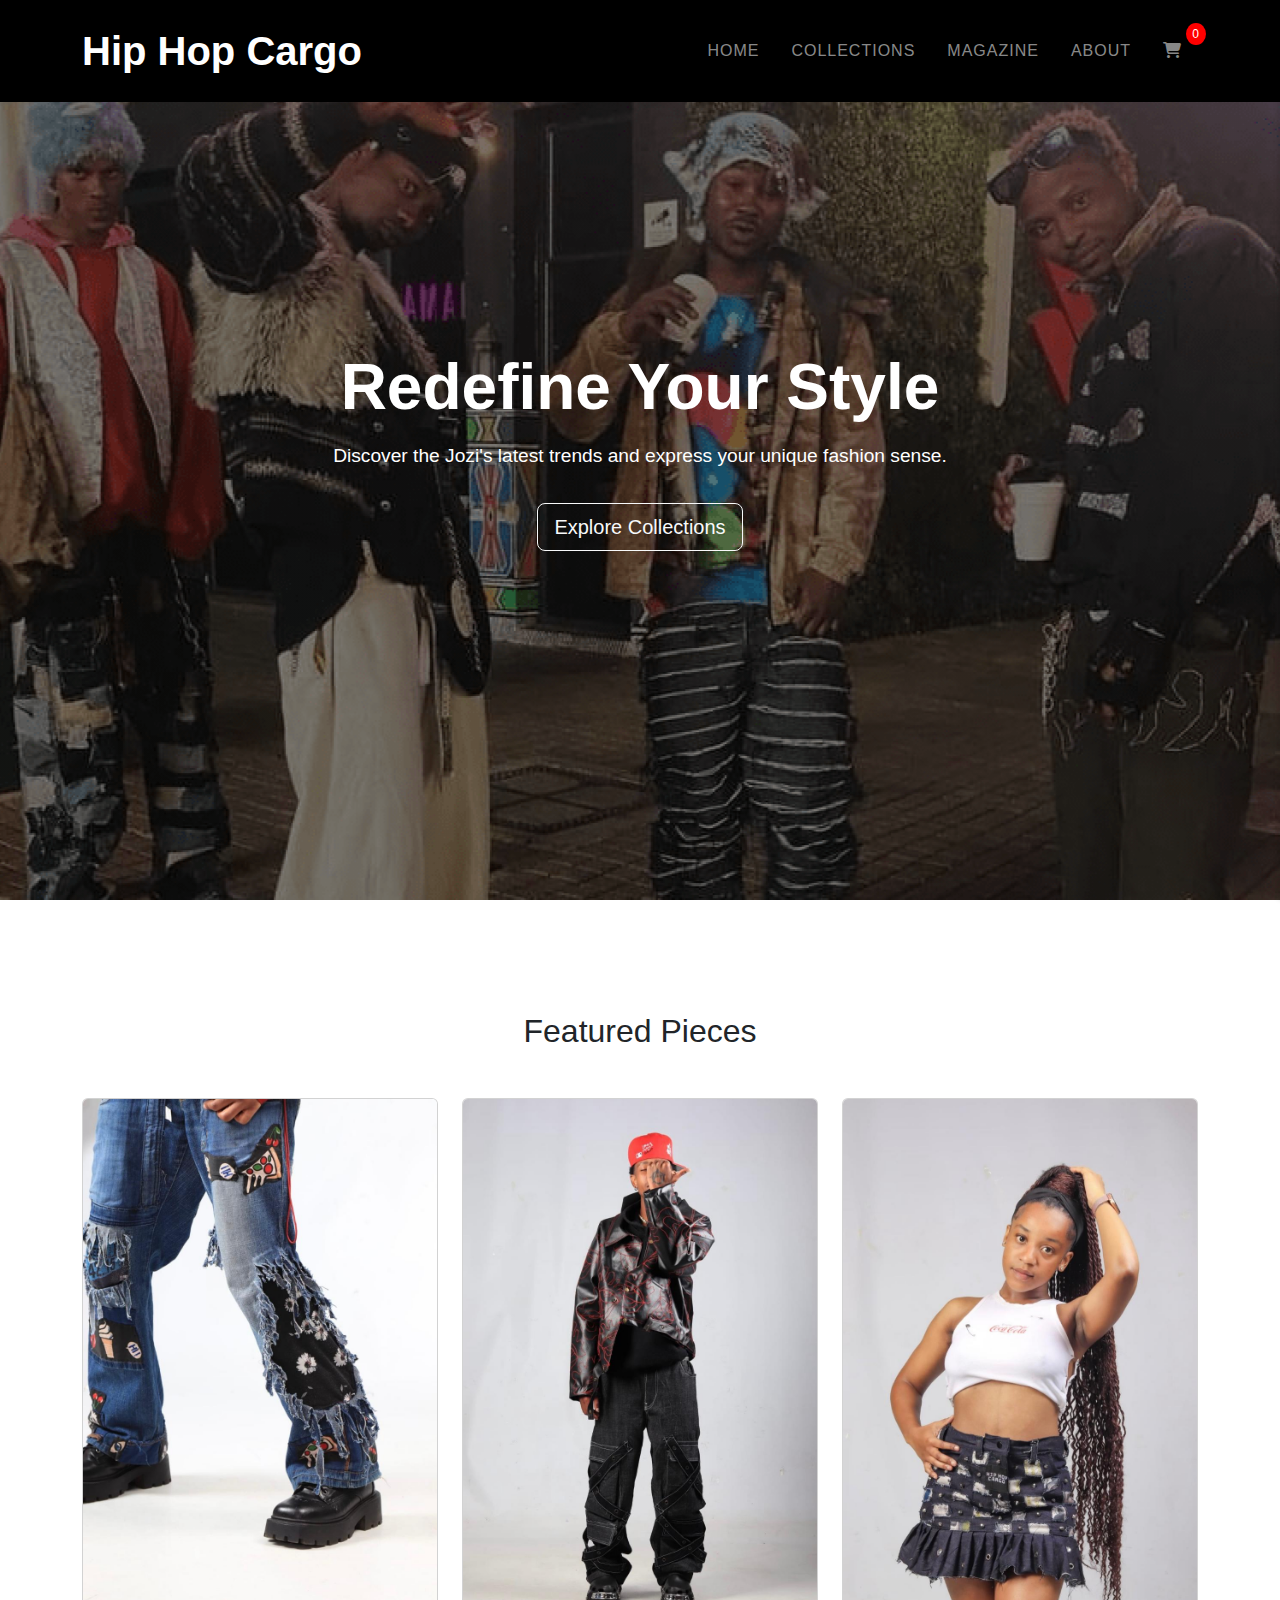
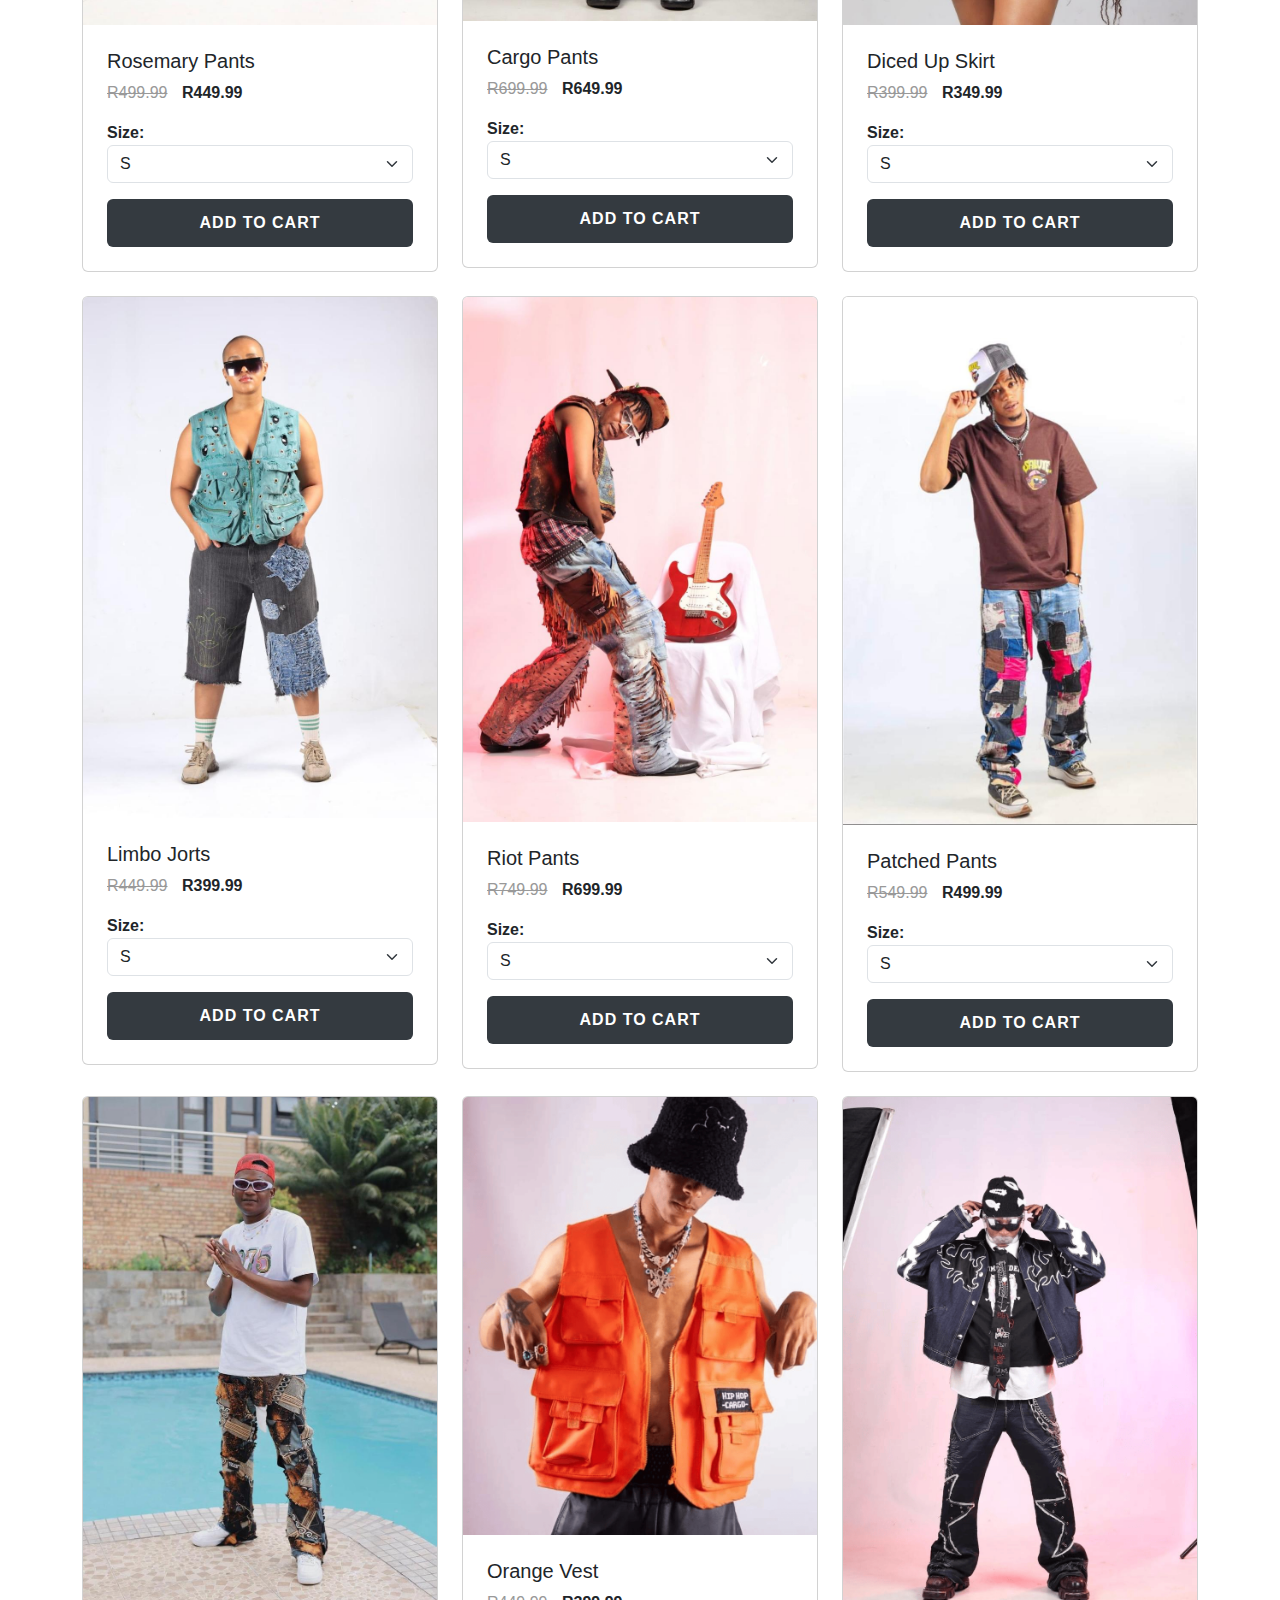
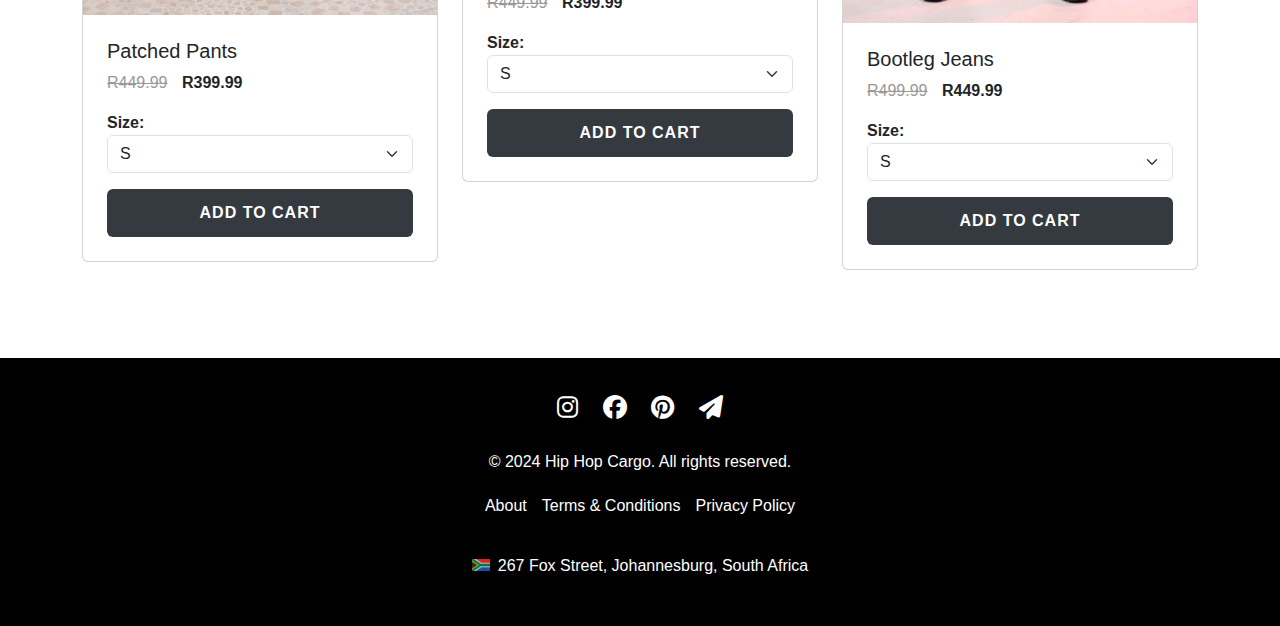
==== commit 437b6414: "Update index.html" ====
--- a/index.html
+++ b/index.html
@@ -1,13 +1,14 @@
-<!--collection.html-->
+<!-- index.html -->
 <!DOCTYPE html>
 <html lang="en">
 <head>
     <meta charset="UTF-8">
     <meta name="viewport" content="width=device-width, initial-scale=1.0">
-    <title>Collections - Hip Hop Cargo</title>
+    <title>HIP HOP CARGO - Redefining Style</title>
     <link href="https://cdn.jsdelivr.net/npm/bootstrap@5.3.0-alpha1/dist/css/bootstrap.min.css" rel="stylesheet">
     <link rel="stylesheet" href="https://cdnjs.cloudflare.com/ajax/libs/font-awesome/6.1.1/css/all.min.css">
     <style>
+        /* Reset and general styles */
         * {
             margin: 0;
             padding: 0;
@@ -15,12 +16,7 @@
         }
 
         body {
-            font-family: 'Roboto', sans-serif;
-            background-color: #f8f9fa;
-            padding-top: 76px;
-            display: flex;
-            flex-direction: column;
-            min-height: 100vh;
+            font-family: Arial, sans-serif;
         }
 
         .navbar {
@@ -31,12 +27,91 @@
         .navbar-brand {
             font-size: 2.5rem;
             font-weight: bold;
+        }
+
+        .nav-link {
+            font-weight: 500;
+            text-transform: uppercase;
+            letter-spacing: 1px;
+            padding: 0.5rem 1rem !important;
+        }
+
+        .hero {
+            height: 100vh;
+            background-image: linear-gradient(rgba(0,0,0,0.5), rgba(0,0,0,0.5)), url('images/hero.png');
+            background-size: cover;
+            background-position: center;
+            display: flex;
+            align-items: center;
+            justify-content: center;
+            text-align: center;
+            color: white;
+            margin-bottom: 3rem;
+        }
+
+        .hero-content {
+            max-width: 800px;
+            padding: 2rem;
+        }
+
+        .hero h1 {
+            font-size: 4rem;
+            font-weight: 700;
+            margin-bottom: 1rem;
+        }
+
+        .hero p {
+            font-size: 1.2rem;
+            margin-bottom: 2rem;
+        }
+
+        .featured-products {
+            padding: 4rem 0;
+        }
+
+        .product-card {
+            margin-bottom: 20px;
+            transition: transform 0.3s;
+            border: none;
+            box-shadow: 0 2px 5px rgba(0,0,0,0.1);
+        }
+
+        .product-card:hover {
+            transform: translateY(-5px);
+        }
+
+        .product-card img {
+            height: 300px;
+            object-fit: cover;
+        }
+
+        .card-body {
+            padding: 1.5rem;
         }
 
         .previous-price {
             text-decoration: line-through;
             color: #999;
             margin-right: 10px;
+        }
+
+        .btn-primary, btn btn-secondary {
+            background-color: #343a40;
+            color: #fff;
+            border: none;
+            padding: 0.75rem 1.5rem;
+            font-weight: 600;
+            text-transform: uppercase;
+            letter-spacing: 1px;
+            transition: all 0.3s ease;
+            width: 100%;
+        }
+
+        .plus{
+            background-color: #23272b;
+        }
+        .btn-primary:hover {
+            background-color: #23272b;
         }
 
         .cart-modal {
@@ -61,13 +136,12 @@
             border-bottom: 1px solid #eee;
             padding: 15px 0;
             display: flex;
-            justify-content: space-between;
-            align-items: center;
+            flex-direction: column;
+            gap: 10px;
         }
 
         .cart-item-details {
             flex-grow: 1;
-            padding: 0 15px;
         }
 
         .cart-count {
@@ -86,13 +160,6 @@
             display: inline-block;
         }
 
-        .nav-link {
-            font-weight: 500;
-            text-transform: uppercase;
-            letter-spacing: 1px;
-            padding: 0.5rem 1rem !important;
-        }
-
         .cart-close {
             position: absolute;
             top: 10px;
@@ -111,54 +178,7 @@
             text-align: right;
         }
 
-        .filter-buttons {
-            margin-bottom: 2rem;
-        }
-
-        .filter-btn {
-            margin-right: 0.5rem;
-            margin-bottom: 0.5rem;
-            position: relative;
-            overflow: hidden;
-            transition: all 0.3s ease;
-            border: 2px solid #343a40;
-        }
-
-        .filter-btn.active {
-            background-color: #343a40;
-            color: #fff;
-        }
-
-        .btn-primary {
-            background-color: #343a40;
-            color: #fff;
-            border: none;
-            padding: 0.75rem 1.5rem;
-            font-weight: 600;
-            text-transform: uppercase;
-            letter-spacing: 1px;
-            transition: all 0.3s ease;
-            width: 100%;
-        }
-
-        .btn-primary:hover {
-            background-color: #23272b;
-        }
-
-        footer {
-            background-color: #000;
-            color: white;
-            padding: 3rem 0;
-            margin-top: auto;
-        }
-
-        .social-icons a {
-            color: white;
-            font-size: 1.5rem;
-            margin: 0 0.5rem;
-            transition: color 0.3s;
-        }
-
+        /* New styles for quantity controls */
         .quantity-controls {
             display: flex;
             align-items: center;
@@ -182,26 +202,73 @@
             padding: 4px;
         }
 
-        .size-select {
-            margin-bottom: 1rem;
-        }
-
+        .size-selector {
+            margin: 10px 0;
+        }
+
+        footer {
+            background-color: #000;
+            color: white;
+            padding: 2rem 0;
+        }
+        .address-container {
+        display: flex;
+        align-items: center; /* Aligns the image and text vertically */
+        justify-content: center; /* Centers content horizontally */
+        margin-top: 10px; /* Optional: space above */
+
+        
+}       .address-container p{
+        font-size: 16px;
+}
+
+        .location-icon {
+        width: 18px; /* Set width of the image */
+        height: auto; /* Maintain aspect ratio */
+        margin-right: 8px; /* Space between the image and text */
+        margin-top: -18px;
+
+}         .other{ 
+            display: flex;
+            justify-content: center; /* Centers items horizontally */
+            gap: 15px; /* space between items */
+            margin: 20px 0; /* space above and below */
+        }
+
+        .other a {
+         text-decoration: none; /* Removing underline */
+         color: inherit; 
+
+}         .other a:hover {
+         text-decoration: underline; 
+}  
+
+        .social-icons a {
+            color: white;
+            font-size: 1.5rem;
+            margin: 0 10px;
+            transition: color 0.3s;
+        }
+
+        .social-icons a:hover {
+            color: #007bff;
+        }
         .notification {
-    position: fixed;
-    top: 20px;
-    right: 20px;
-    padding: 15px;
-    background-color: #28a745;
-    color: white;
-    border-radius: 5px;
-    box-shadow: 0 2px 5px rgba(0,0,0,0.2);
-    display: flex;
-    align-items: center;
-    gap: 10px;
-    z-index: 9999;
-    opacity: 0;
-    transform: translateX(100%);
-    transition: all 0.5s ease-in-out;
+        position: fixed;
+        top: 20px;
+        right: 20px;
+        padding: 15px;
+        background-color: #28a745;
+       color: white;
+       border-radius: 5px;
+       box-shadow: 0 2px 5px rgba(0,0,0,0.2);
+       display: flex;
+       align-items: center;
+       gap: 10px;
+       z-index: 9999;
+       opacity: 0;
+       transform: translateX(100%);
+       transition: all 0.5s ease-in-out;
 }
 
 .notification.show {
@@ -217,7 +284,19 @@
     margin: 0;
 }
 
+
+        
+
         @media (max-width: 768px) {
+            .hero {
+             min-height: 70vh; /* Slightly shorter on mobile */
+            background-position: center center;
+            margin-bottom: 2rem;
+       }
+            .hero h1 {
+                font-size: 2.5rem;
+            }
+
             .cart-modal {
                 width: 100%;
                 right: -100%;
@@ -226,6 +305,7 @@
     </style>
 </head>
 <body>
+    <!-- Navbar -->
     <nav class="navbar navbar-expand-lg navbar-dark fixed-top">
         <div class="container">
             <a class="navbar-brand" href="index.html">Hip Hop Cargo</a>
@@ -237,6 +317,7 @@
                     <li class="nav-item"><a class="nav-link" href="index.html">Home</a></li>
                     <li class="nav-item"><a class="nav-link" href="collection.html">Collections</a></li>
                     <li class="nav-item"><a class="nav-link" href="lookbook.html">Magazine</a></li>
+                    <li class="nav-item"><a class="nav-link" href="about.html">About</a></li>
                     <li class="nav-item">
                         <a class="nav-link nav-cart-icon" href="#" onclick="toggleCart(event)">
                             <i class="fas fa-shopping-cart"></i>
@@ -248,22 +329,26 @@
         </div>
     </nav>
 
-    <div class="container mt-5">
-        <h1 class="text-center mb-5">Our Collections</h1>
-
-        <div class="filter-buttons text-center">
-            <button class="btn filter-btn active" data-filter="all">All</button>
-            <button class="btn filter-btn" data-filter="jeans">Jeans</button>
-            <button class="btn filter-btn" data-filter="jackets">Jackets</button>
-            <button class="btn filter-btn" data-filter="shirts">Shirts</button>
-            <button class="btn filter-btn" data-filter="accessories">Accessories</button>
+    <!-- Hero Section -->
+    <section class="hero">
+        <div class="hero-content">
+            <h1>Redefine Your Style</h1>
+            <p>Discover the Jozi's latest trends and express your unique fashion sense.</p>
+            <a href="collection.html" class="btn btn-outline-light btn-lg">Explore Collections</a>
         </div>
-
-        <div class="row" id="products-container">
-            <!-- Products will be dynamically inserted here -->
+    </section>
+
+    <!-- Featured Products -->
+    <section class="featured-products">
+        <div class="container">
+            <h2 class="text-center mb-5">Featured Pieces</h2>
+            <div class="row" id="products-container">
+                <!-- Products will be dynamically inserted here -->
+            </div>
         </div>
-    </div>
-
+    </section>
+
+    <!-- Cart Modal -->
     <div class="cart-modal" id="cart-modal">
         <button class="cart-close" onclick="toggleCart(event)">×</button>
         <h2>Shopping Cart</h2>
@@ -276,43 +361,104 @@
         </div>
     </div>
 
+    <!-- Footer -->
+    <!-- Footer -->
     <footer>
         <div class="container text-center">
             <div class="social-icons mb-4">
                 <a href="https://www.instagram.com/hip_hop_cargo/"><i class="fab fa-instagram"></i></a>
                 <a href="https://www.facebook.com/profile.php?id=100063974475179&mibextid=ZbWKwL"><i class="fab fa-facebook"></i></a>
                 <a href="https://za.pinterest.com/HiphopcargoSA/?invite_code=31cac3e10f274be4a5e987d1c310100e&sender=1098104459051012124"><i class="fab fa-pinterest"></i></a>
+                <a href="mailto:hiphopcargo2022@gmail.com"><i class="fas fa-paper-plane"></i></a>
             </div>
             <p>&copy; 2024 Hip Hop Cargo. All rights reserved.</p>
+            <div class="other">
+                <div><a href="about.html"><p>About</p></a></div>
+                <div><a href="terms.html"><p>Terms & Conditions</p></a></div>
+                <div><a href="private.html"><p>Privacy Policy</p></a></div>
+            </div>
+            <div class="address-container">
+                <img src="images/saflag.png" alt="Location Icon" class="location-icon" />
+                <p>267 Fox Street, Johannesburg, South Africa</p>
+            </div>
         </div>
     </footer>
 
     <script>
-        // Product data
-        const products = [
+       // Product data
+     const products = [
     {
         id: 'jean1',
-        name: 'Elegant Denim Jeans',
-        price: 159.99,
-        originalPrice: 179.99,
-        image: 'images/1.png',
-        category: 'jeans'
+        name: 'Rosemary Pants',
+        price: 449.99,
+        originalPrice: 499.99,
+        image: 'images/cargo4.png'
     },
     {
         id: 'jean2',
-        name: 'Classic Jeans (N)',
-        price: 159.99,
-        originalPrice: 179.99,
-        image: 'images/2.png',
-        category: 'jeans'
-    },
+        name: 'Cargo Pants',
+        price: 649.99,
+        originalPrice: 699.99,
+        image: 'images/cargo5.png'
+    },
+
+    {
+        id: 'skirt1',
+        name: 'Diced Up Skirt',
+        price: 349.99,
+        originalPrice: 399.99,
+        image: 'images/skirt1.png'
+    },
+
+    {
+        id: 'jean3',
+        name: 'Limbo Jorts',
+        price: 399.99,
+        originalPrice: 449.99,
+        image: 'images/cargo.png'
+    },
+
+    {
+        id: 'jean4',
+        name: 'Riot Pants',
+        price: 699.99,
+        originalPrice: 749.99,
+        image: 'images/cargo1.png'
+    },
+
+    
+
+    {
+        id: 'jean5',
+        name: 'Patched Pants',
+        price: 499.99,
+        originalPrice: 549.99,
+        image: 'images/cargo2.png'
+    },
+
+    {
+        id: 'jean6',
+        name: 'Patched Pants',
+        price: 399.99,
+        originalPrice: 449.99,
+        image: 'images/cargo3.png'
+    },
+
     {
         id: 'jacket1',
-        name: 'Stylish Denim Jacket',
-        price: 159.99,
-        originalPrice: 179.99,
-        image: 'images/5.png',
-        category: 'jackets'
+        name: 'Orange Vest',
+        price: 399.99,
+        originalPrice: 449.99,
+        image: 'images/jersey2.png'
+    },
+
+
+    {
+        id: 'jean7',
+        name: 'Bootleg Jeans',
+        price: 449.99,
+        originalPrice: 499.99,
+        image: 'images/cargo7.png'
     }
 ];
 
@@ -423,7 +569,7 @@
                 <div class="quantity-controls">
                     <button class="btn btn-secondary btn-sm" onclick="updateQuantity('${item.id}', -1)" ${item.quantity === 1 ? 'disabled' : ''}>−</button>
                     <input type="text" class="form-control mx-2" value="${item.quantity}" readonly>
-                    <button class="btn btn-secondary btn-sm" onclick="updateQuantity('${item.id}', 1)">+</button>
+                    <button id="plus" class="btn btn-secondary btn-sm" onclick="updateQuantity('${item.id}', 1)">+</button>
                 </div>
             </div>
             <button class="btn btn-danger btn-sm" onclick="removeFromCart('${item.id}')">Remove</button>
@@ -458,7 +604,7 @@
     productsContainer.innerHTML = products
         .filter(p => filter === 'all' || p.category === filter)
         .map(p => `
-            <div class="col-md-4 mb-4">
+            <div class="col-md-4 mb-4" >
                 <div class="card">
                     <img src="${p.image}" class="card-img-top" alt="${p.name}">
                     <div class="card-body">
@@ -496,8 +642,7 @@
     </script>
     <script src="https://js.paystack.co/v1/inline.js"></script>
     <script src="paystack.js"></script>
-    <script src="https://cdn.jsdelivr.net/npm/@popperjs/core@2.11.6/dist/umd/popper.min.js"></script>
-    <script src="https://cdn.jsdelivr.net/npm/bootstrap@5.3.0-alpha1/dist/js/bootstrap.min.js"></script>
-    <script src="/index.js"></script>
+
+    <script src="https://cdn.jsdelivr.net/npm/bootstrap@5.3.0-alpha1/dist/js/bootstrap.bundle.min.js"></script>
 </body>
 </html>
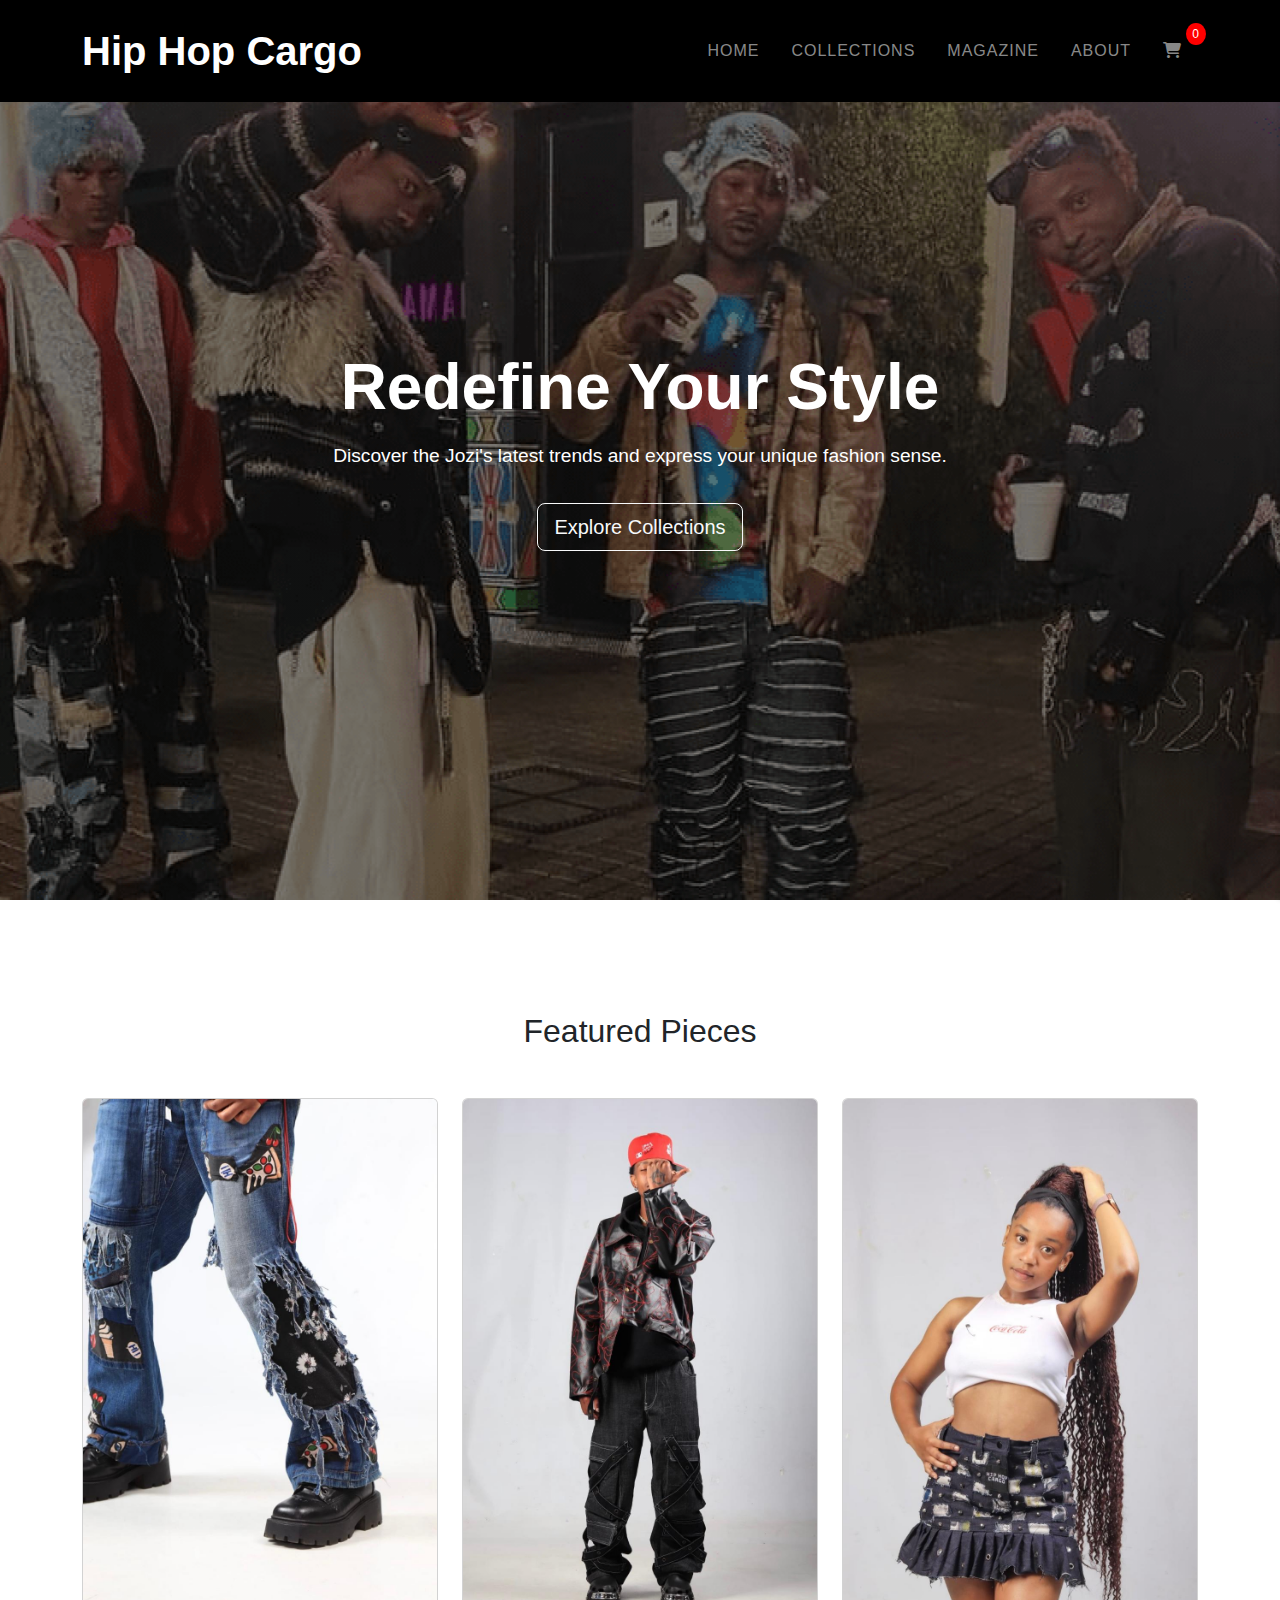
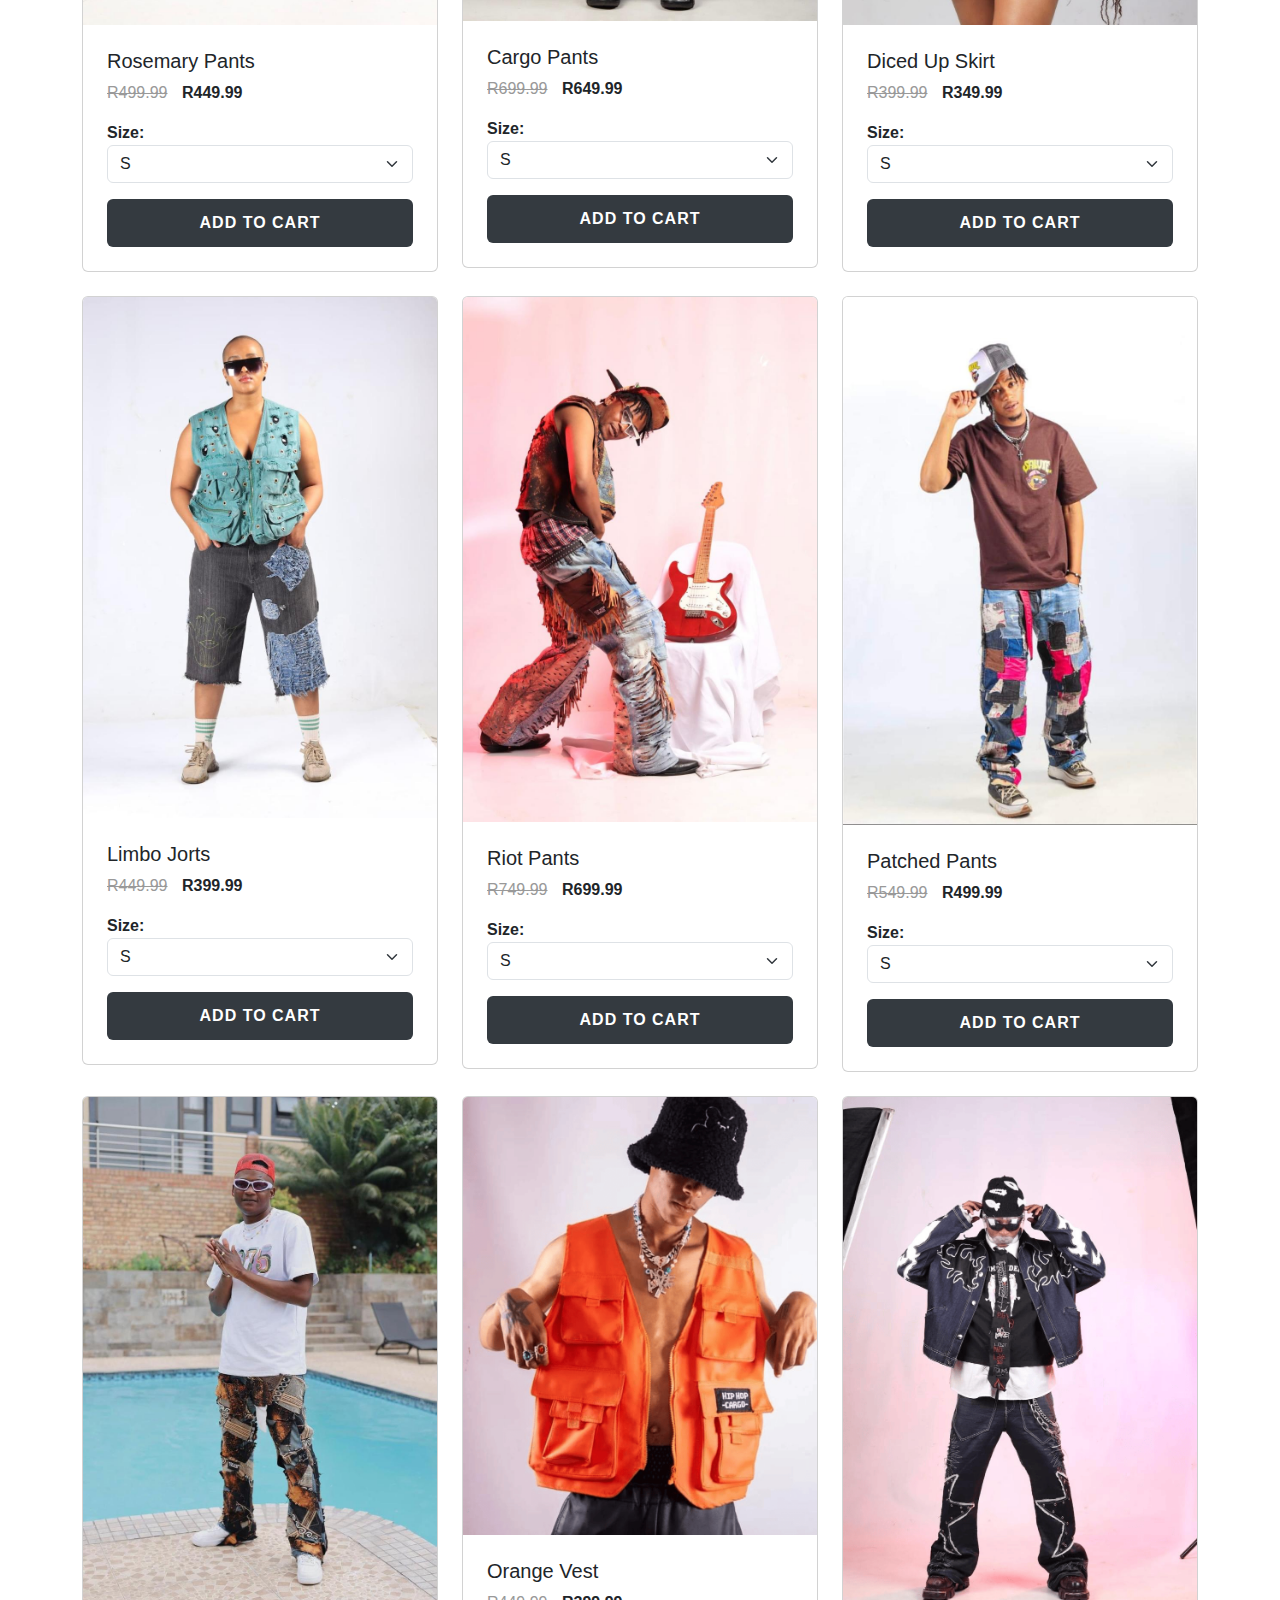
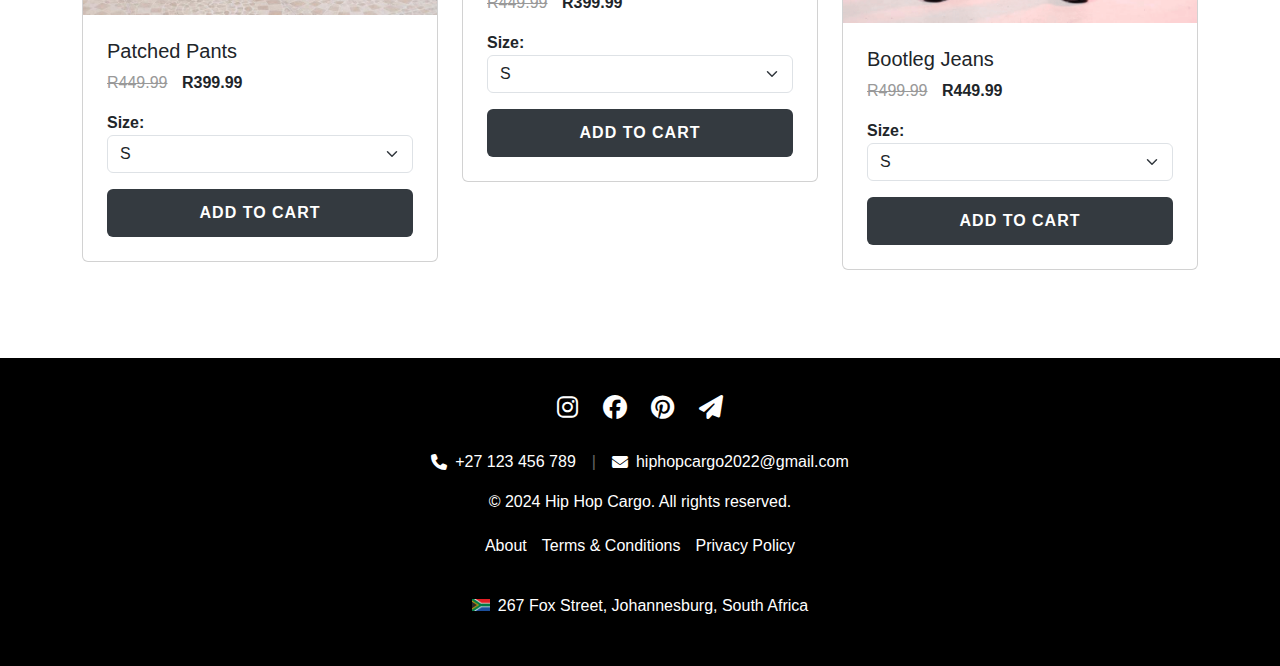
==== commit d6e9a910: "Update index.html" ====
--- a/index.html
+++ b/index.html
@@ -283,9 +283,28 @@
 .notification-message {
     margin: 0;
 }
-
-
-        
+        .contact-info {
+    margin: 15px 0;
+    display: flex;
+    justify-content: center;
+    align-items: center;
+}
+
+.contact-info span {
+    display: inline-flex;
+    align-items: center;
+}
+
+.contact-info i {
+    margin-right: 8px;
+    color: white;
+}
+
+.contact-info .mx-3 {
+    color: #666;
+}
+
+
 
         @media (max-width: 768px) {
             .hero {
@@ -363,26 +382,31 @@
 
     <!-- Footer -->
     <!-- Footer -->
-    <footer>
-        <div class="container text-center">
-            <div class="social-icons mb-4">
-                <a href="https://www.instagram.com/hip_hop_cargo/"><i class="fab fa-instagram"></i></a>
-                <a href="https://www.facebook.com/profile.php?id=100063974475179&mibextid=ZbWKwL"><i class="fab fa-facebook"></i></a>
-                <a href="https://za.pinterest.com/HiphopcargoSA/?invite_code=31cac3e10f274be4a5e987d1c310100e&sender=1098104459051012124"><i class="fab fa-pinterest"></i></a>
-                <a href="mailto:hiphopcargo2022@gmail.com"><i class="fas fa-paper-plane"></i></a>
-            </div>
-            <p>&copy; 2024 Hip Hop Cargo. All rights reserved.</p>
-            <div class="other">
-                <div><a href="about.html"><p>About</p></a></div>
-                <div><a href="terms.html"><p>Terms & Conditions</p></a></div>
-                <div><a href="private.html"><p>Privacy Policy</p></a></div>
-            </div>
-            <div class="address-container">
-                <img src="images/saflag.png" alt="Location Icon" class="location-icon" />
-                <p>267 Fox Street, Johannesburg, South Africa</p>
-            </div>
-        </div>
-    </footer>
+<footer>
+    <div class="container text-center">
+        <div class="social-icons mb-4">
+            <a href="https://www.instagram.com/hip_hop_cargo/"><i class="fab fa-instagram"></i></a>
+            <a href="https://www.facebook.com/profile.php?id=100063974475179&mibextid=ZbWKwL"><i class="fab fa-facebook"></i></a>
+            <a href="https://za.pinterest.com/HiphopcargoSA/?invite_code=31cac3e10f274be4a5e987d1c310100e&sender=1098104459051012124"><i class="fab fa-pinterest"></i></a>
+            <a href="mailto:hiphopcargo2022@gmail.com"><i class="fas fa-paper-plane"></i></a>
+        </div>
+        <div class="contact-info mb-3">
+            <span><i class="fas fa-phone text-white"></i> +27 123 456 789</span>
+            <span class="mx-3">|</span>
+            <span><i class="fas fa-envelope text-white"></i> hiphopcargo2022@gmail.com</span>
+        </div>
+        <p>&copy; 2024 Hip Hop Cargo. All rights reserved.</p>
+        <div class="other">
+            <div><a href="about.html"><p>About</p></a></div>
+            <div><a href="terms.html"><p>Terms & Conditions</p></a></div>
+            <div><a href="private.html"><p>Privacy Policy</p></a></div>
+        </div>
+        <div class="address-container">
+            <img src="images/saflag.png" alt="Location Icon" class="location-icon" />
+            <p>267 Fox Street, Johannesburg, South Africa</p>
+        </div>
+    </div>
+</footer>
 
     <script>
        // Product data
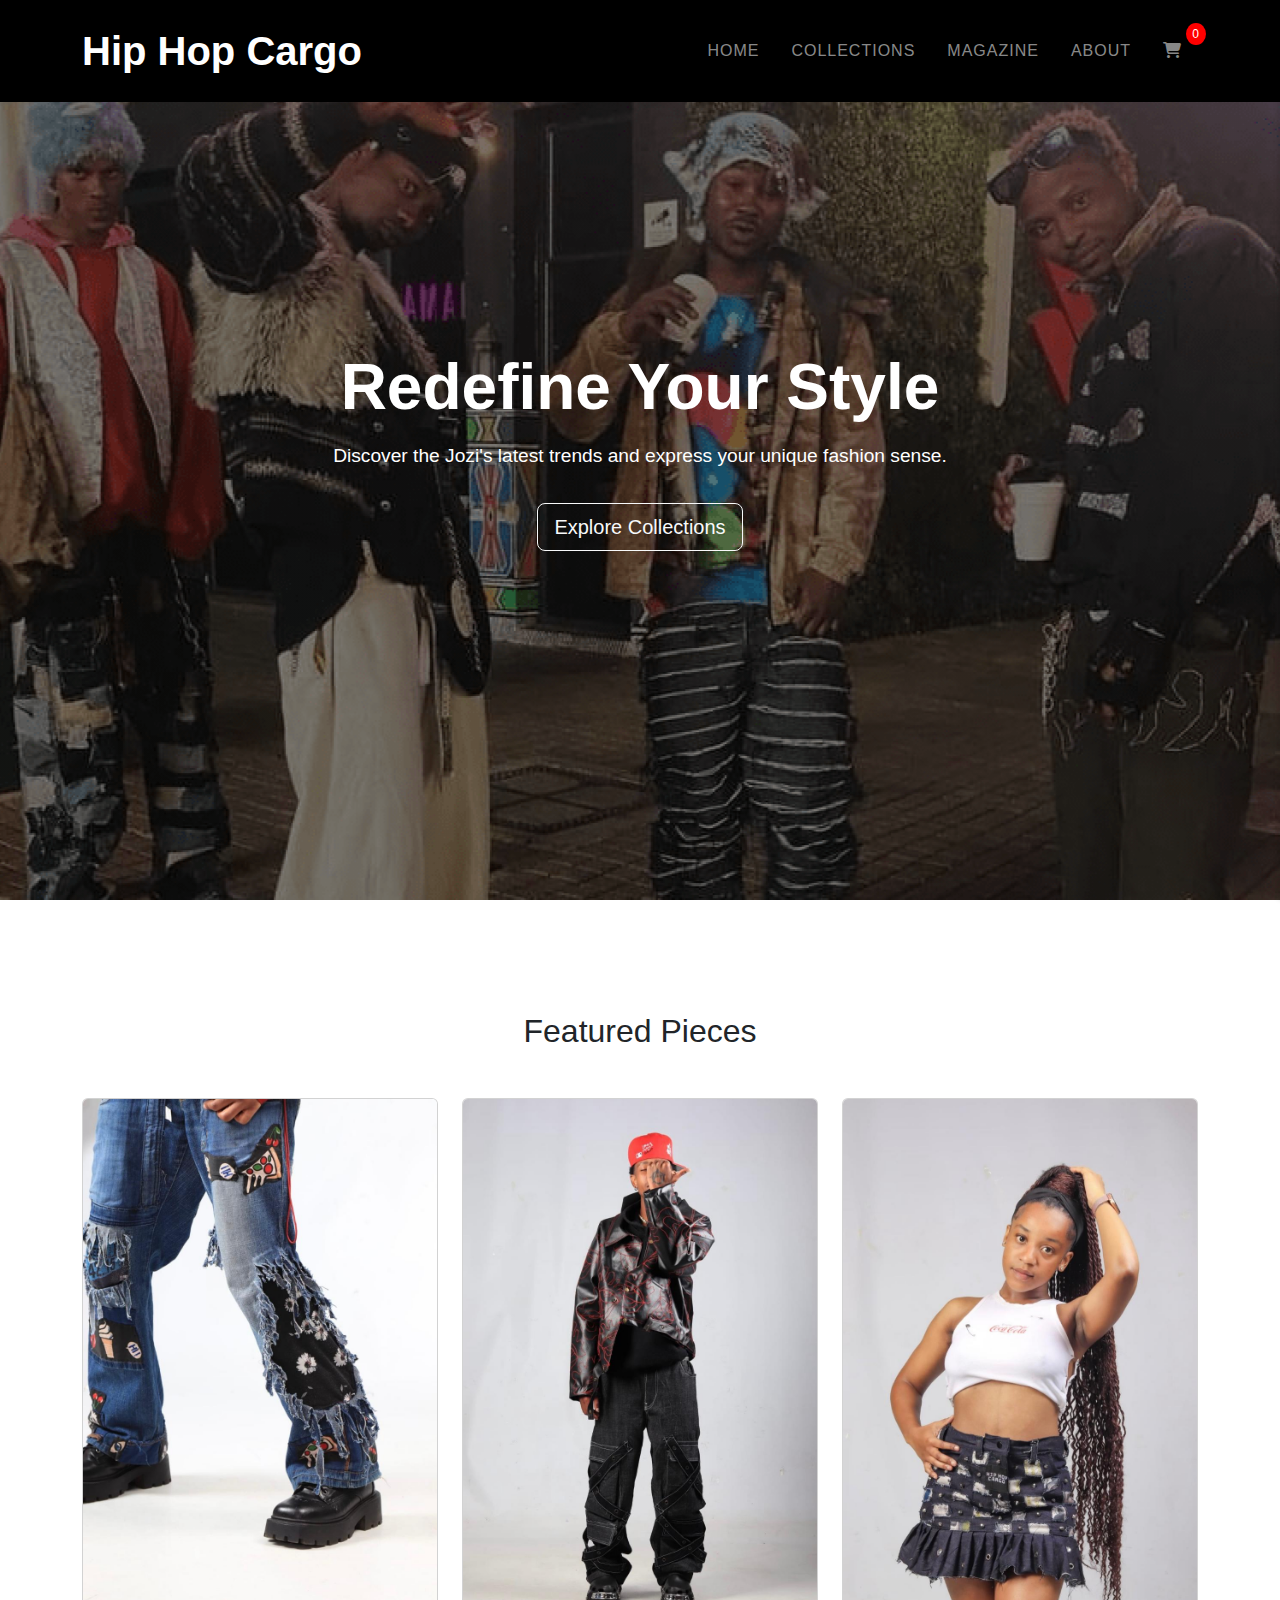
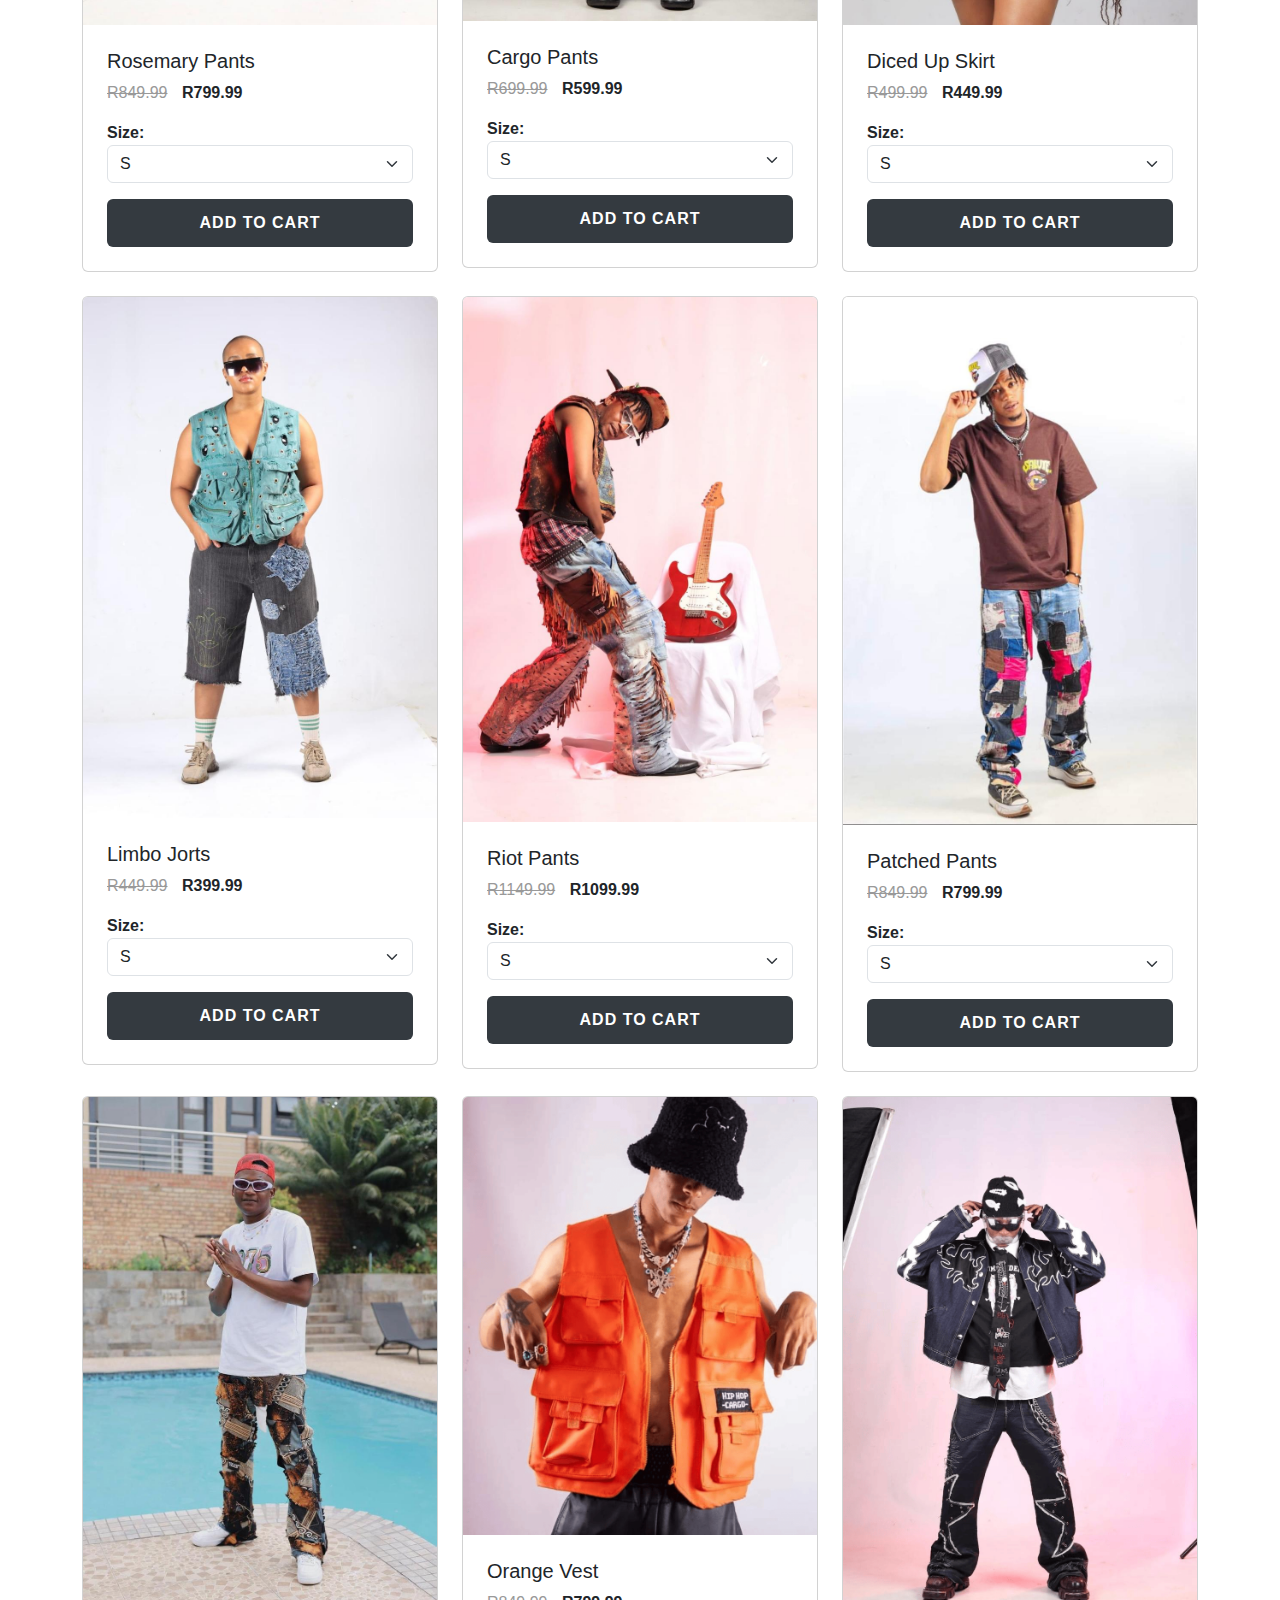
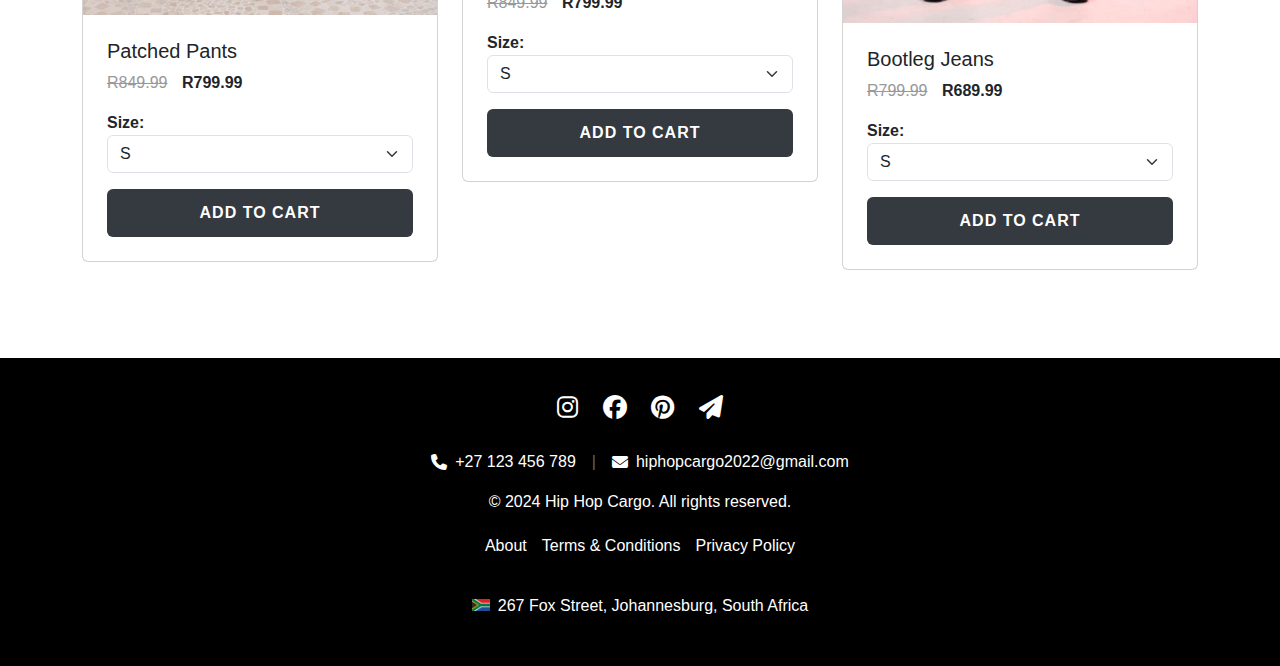
==== commit e7c2e3b7: "Update index.html" ====
--- a/index.html
+++ b/index.html
@@ -414,23 +414,23 @@
     {
         id: 'jean1',
         name: 'Rosemary Pants',
+        price: 799.99,
+        originalPrice: 849.99,
+        image: 'images/cargo4.png'
+    },
+    {
+        id: 'jean2',
+        name: 'Cargo Pants',
+        price: 599.99,
+        originalPrice: 699.99,
+        image: 'images/cargo5.png'
+    },
+
+    {
+        id: 'skirt1',
+        name: 'Diced Up Skirt',
         price: 449.99,
         originalPrice: 499.99,
-        image: 'images/cargo4.png'
-    },
-    {
-        id: 'jean2',
-        name: 'Cargo Pants',
-        price: 649.99,
-        originalPrice: 699.99,
-        image: 'images/cargo5.png'
-    },
-
-    {
-        id: 'skirt1',
-        name: 'Diced Up Skirt',
-        price: 349.99,
-        originalPrice: 399.99,
         image: 'images/skirt1.png'
     },
 
@@ -445,8 +445,8 @@
     {
         id: 'jean4',
         name: 'Riot Pants',
-        price: 699.99,
-        originalPrice: 749.99,
+        price: 1099.99,
+        originalPrice: 1149.99,
         image: 'images/cargo1.png'
     },
 
@@ -455,24 +455,24 @@
     {
         id: 'jean5',
         name: 'Patched Pants',
-        price: 499.99,
-        originalPrice: 549.99,
+        price: 799.99,
+        originalPrice: 849.99,
         image: 'images/cargo2.png'
     },
 
     {
         id: 'jean6',
         name: 'Patched Pants',
-        price: 399.99,
-        originalPrice: 449.99,
+        price: 799.99,
+        originalPrice: 849.99,
         image: 'images/cargo3.png'
     },
 
     {
         id: 'jacket1',
         name: 'Orange Vest',
-        price: 399.99,
-        originalPrice: 449.99,
+        price: 799.99,
+        originalPrice: 849.99,
         image: 'images/jersey2.png'
     },
 
@@ -480,8 +480,8 @@
     {
         id: 'jean7',
         name: 'Bootleg Jeans',
-        price: 449.99,
-        originalPrice: 499.99,
+        price: 689.99,
+        originalPrice: 799.99,
         image: 'images/cargo7.png'
     }
 ];
